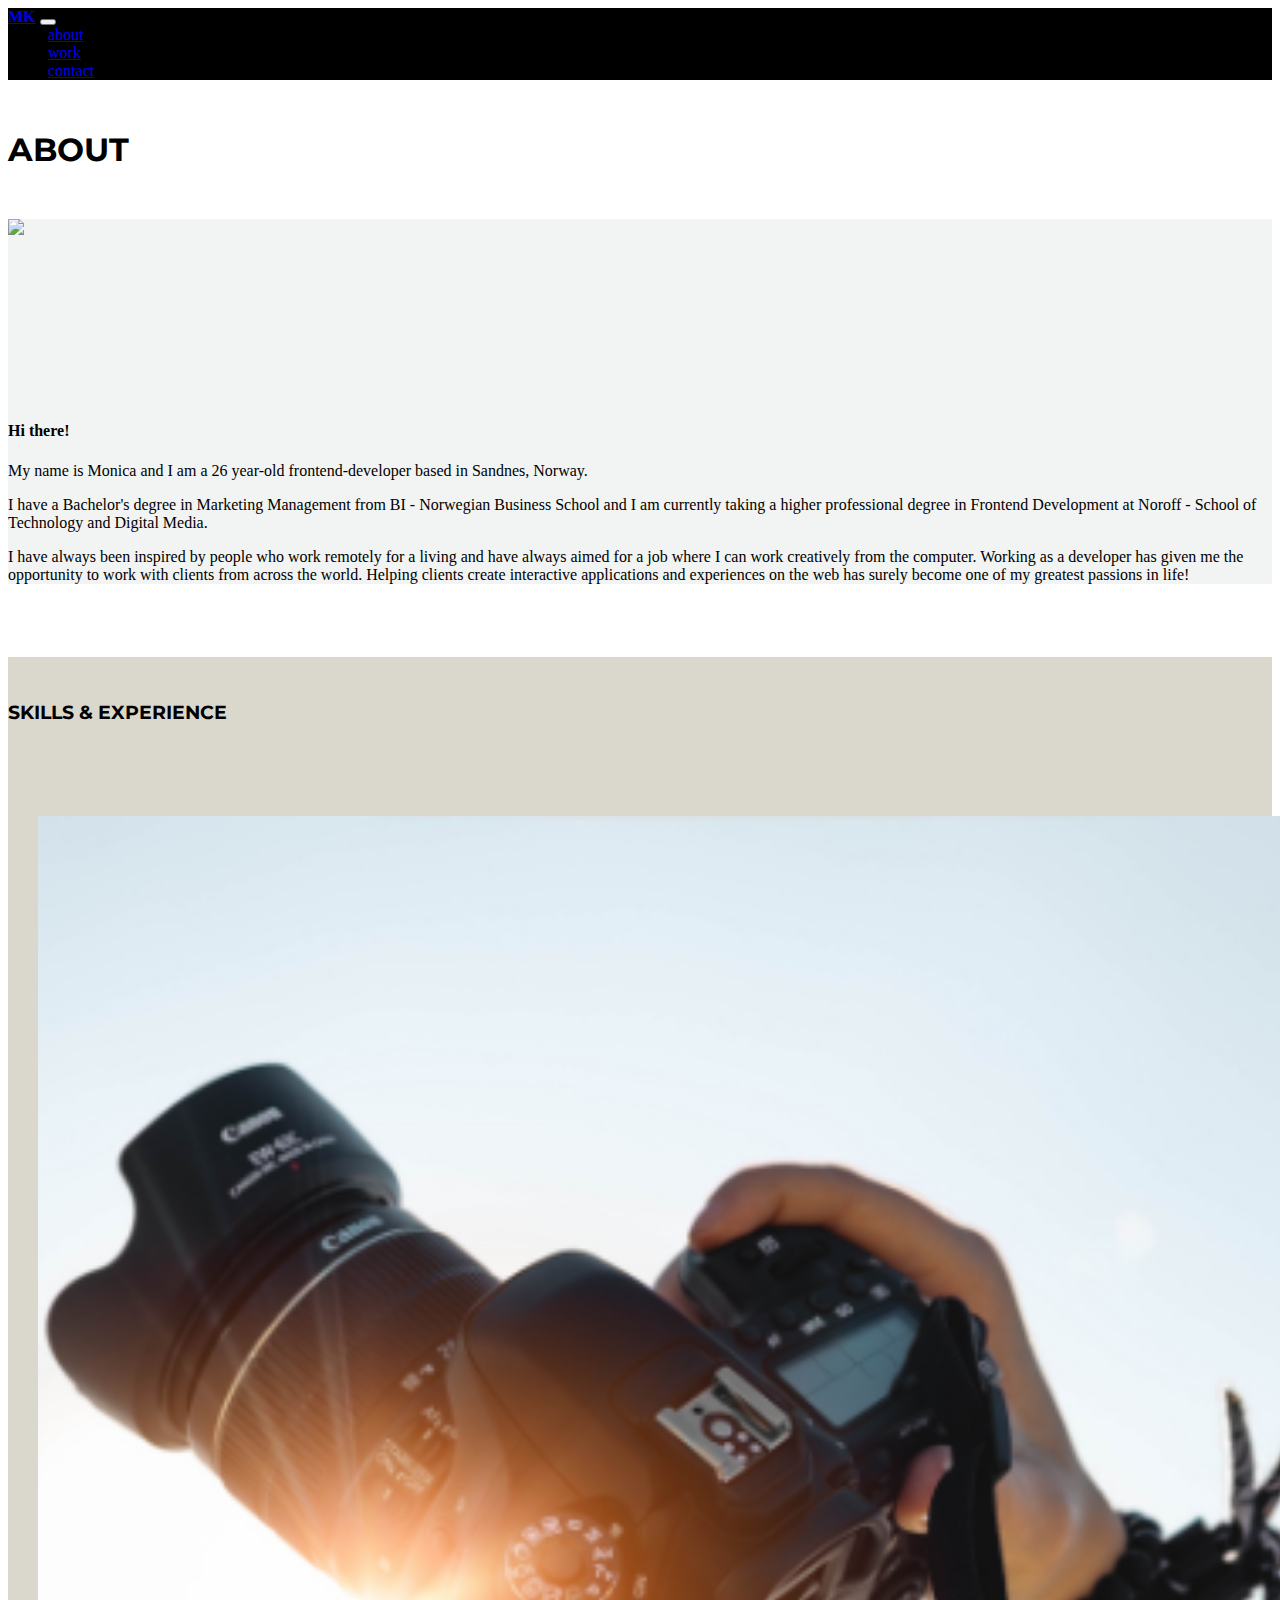
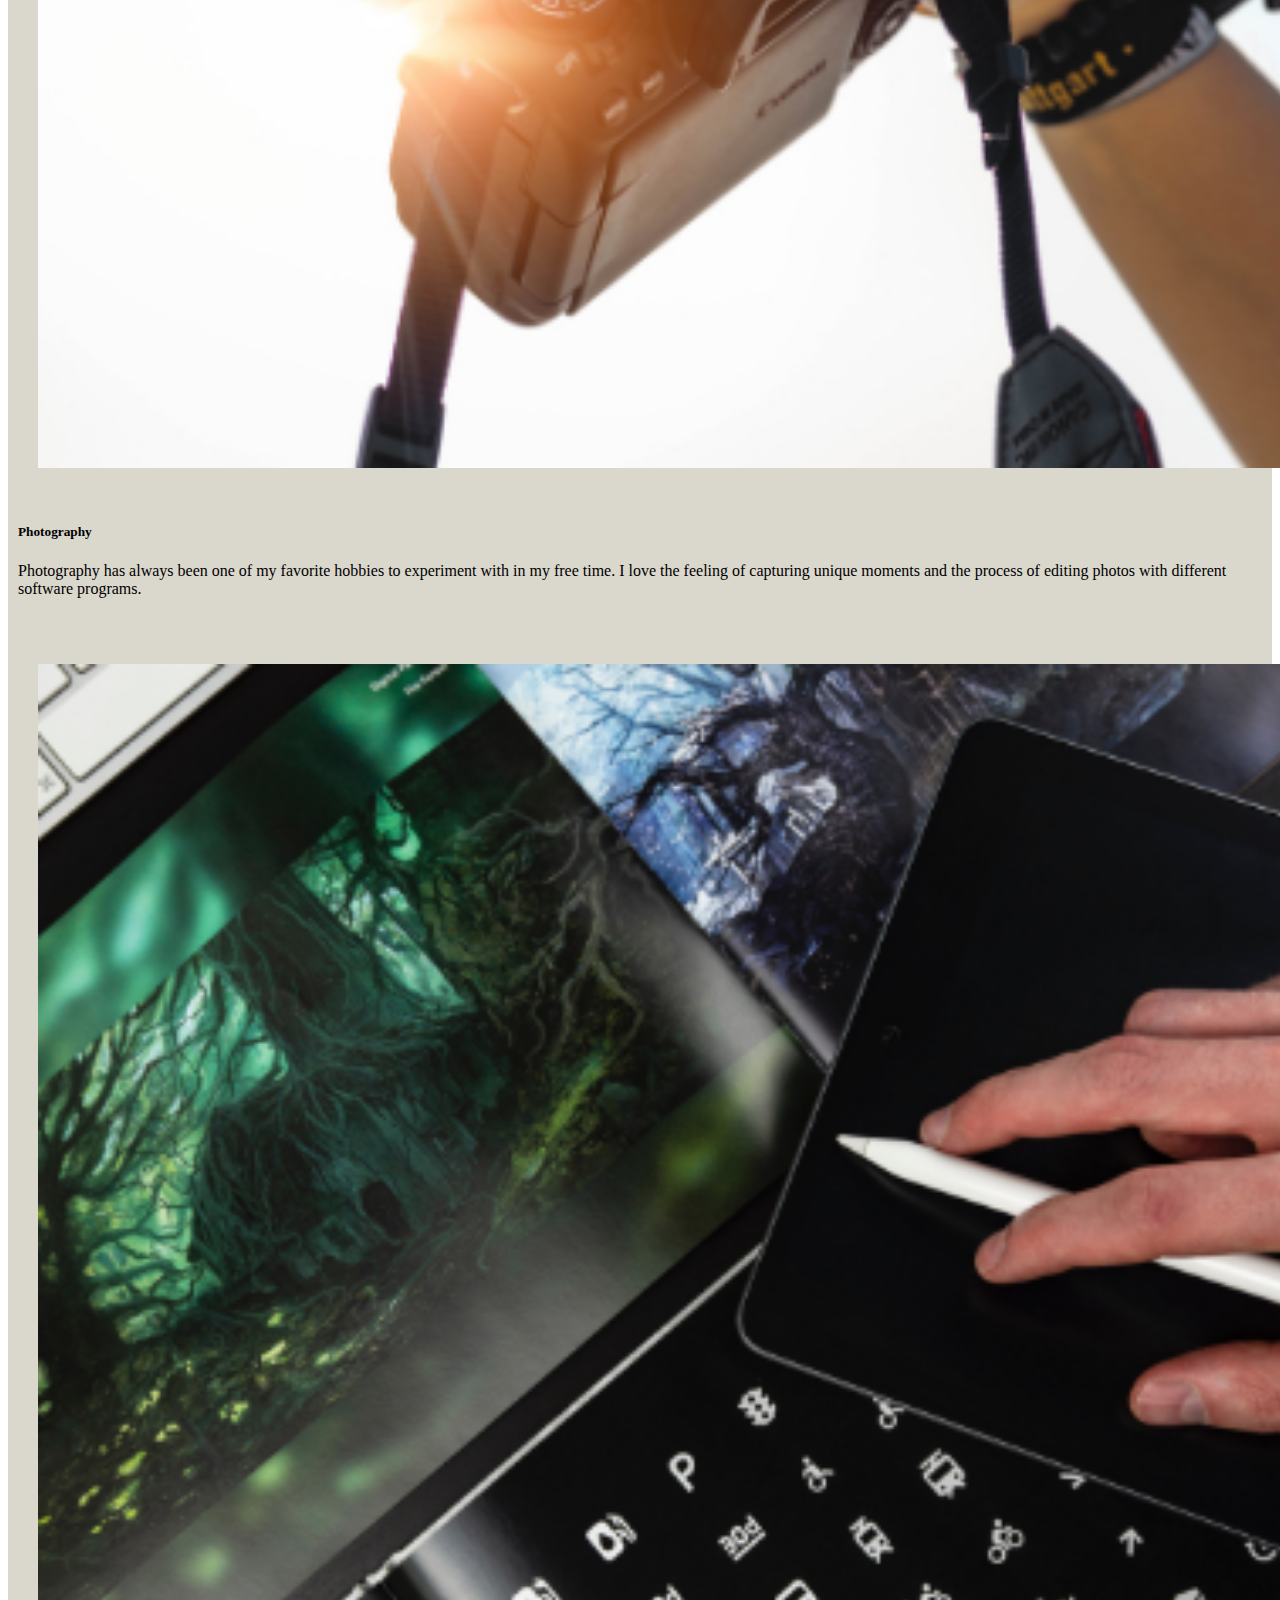
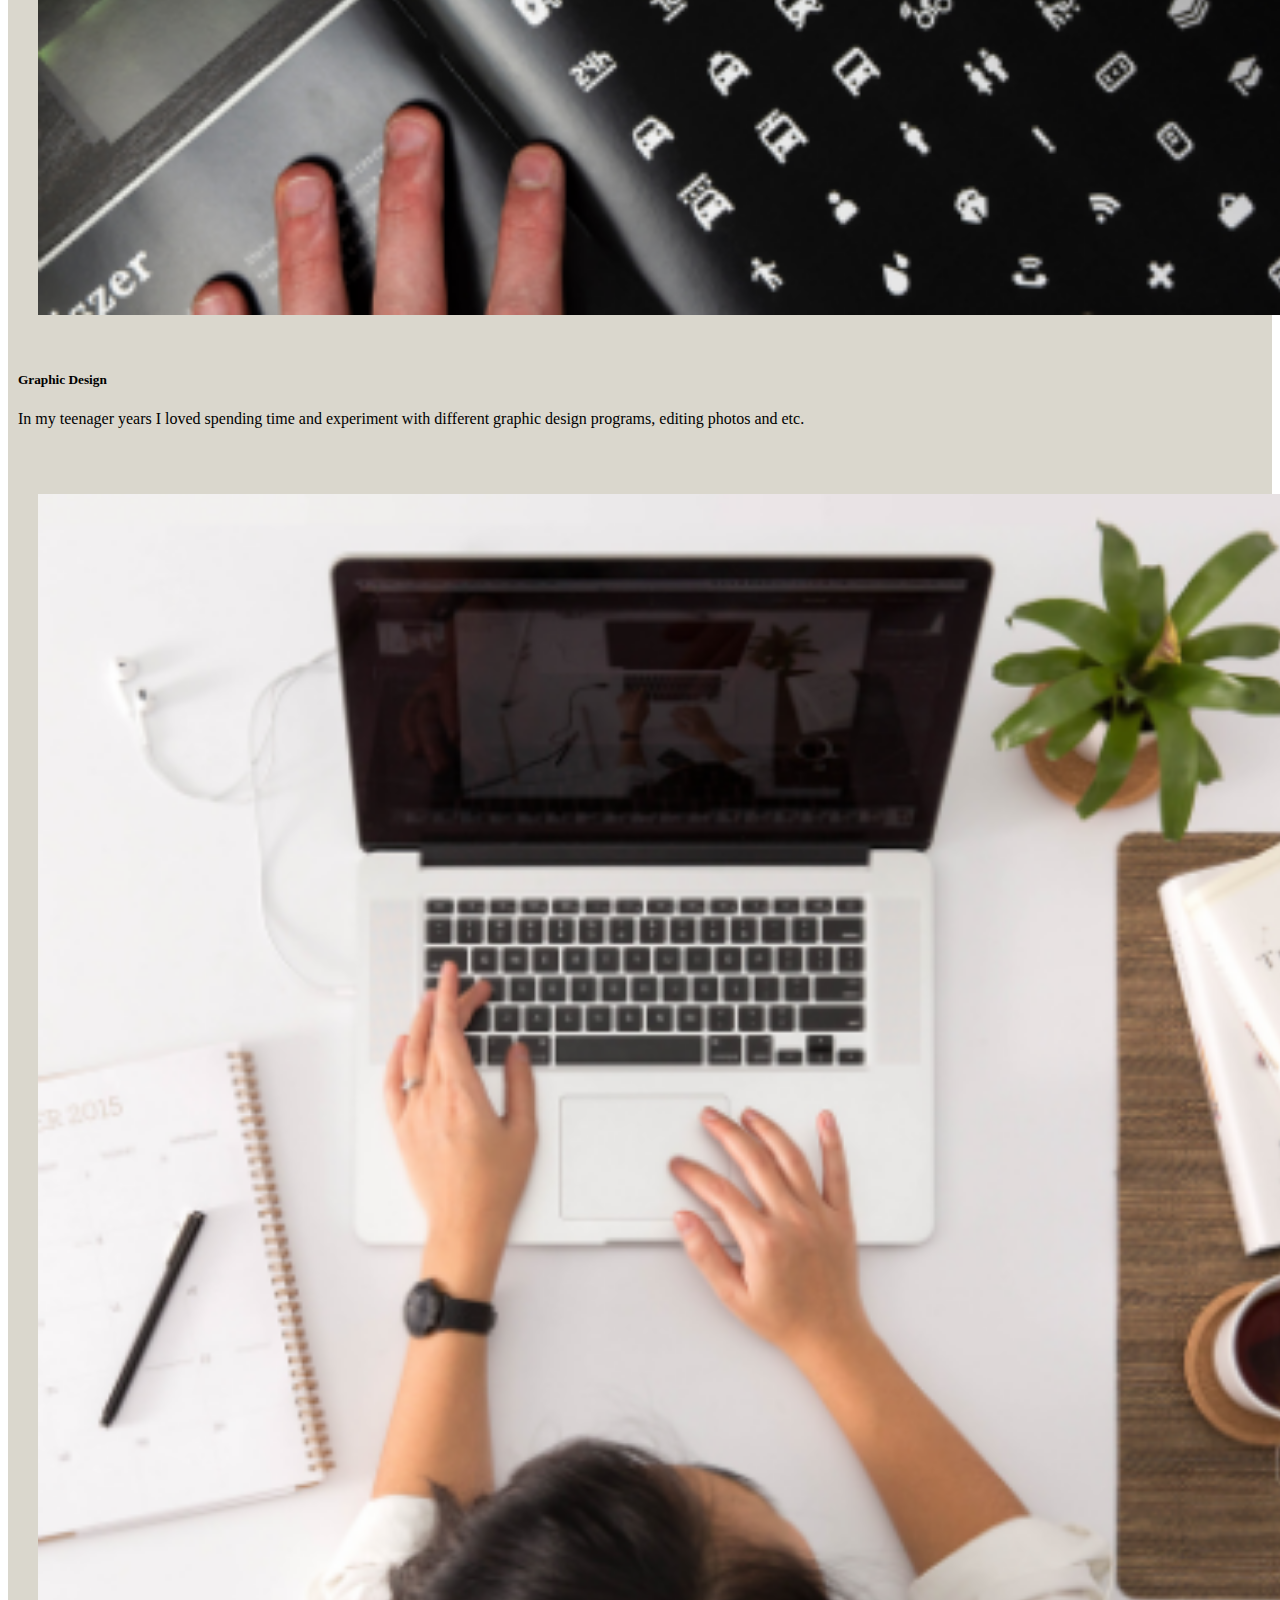
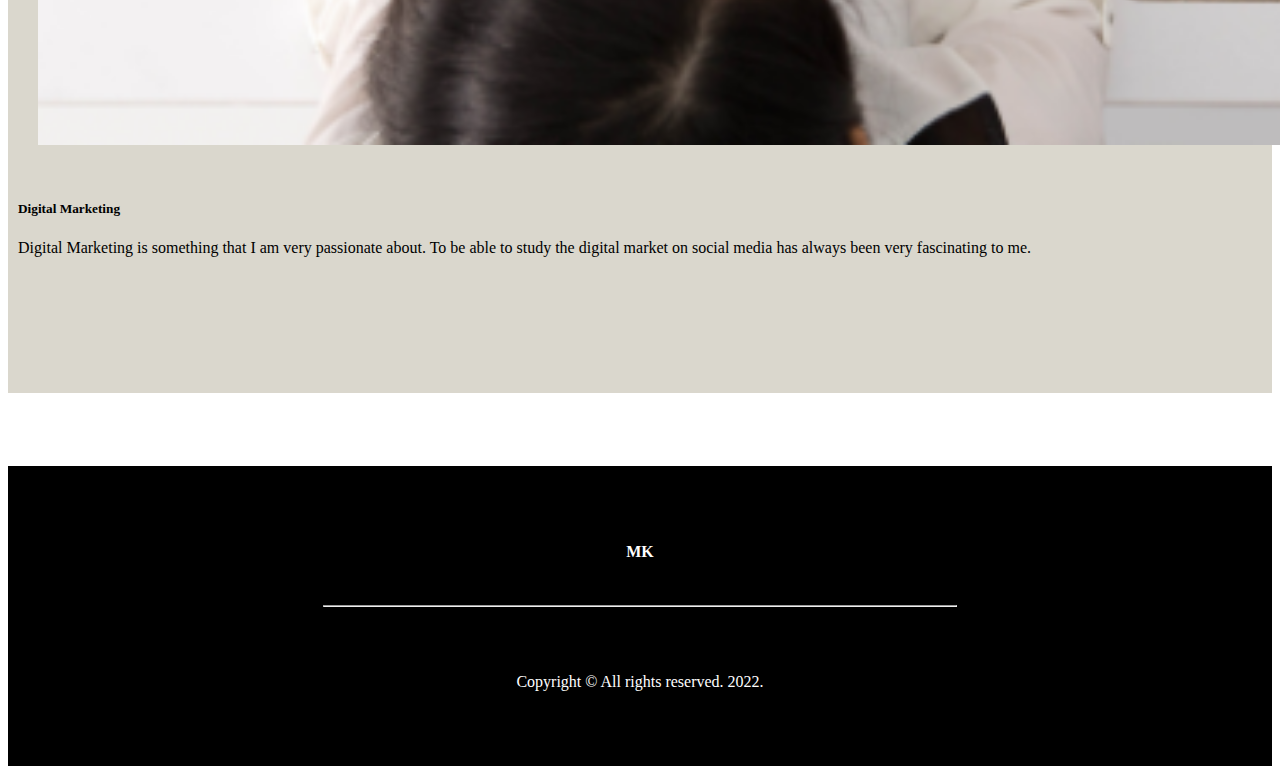
==== about.html @ 60b349e0 "update" ====
<!doctype html>
<html lang="en">

<head>
    <meta charset="utf-8">
    <meta name="viewport" content="width=device-width, initial-scale=1">

    <!-- CSS -->
    <link href="/css/style.css" rel="stylesheet">

    <!-- FONT AWESOME -->
    <link rel="stylesheet" href="https://cdnjs.cloudflare.com/ajax/libs/font-awesome/4.7.0/css/font-awesome.min.css">
    <script src="https://kit.fontawesome.com/8d627b1723.js" crossorigin="anonymous"></script>

    <!-- BOOTSTRAP CSS -->
    <link href="https://cdn.jsdelivr.net/npm/bootstrap@5.1.3/dist/css/bootstrap.min.css" rel="stylesheet"
        integrity="sha384-1BmE4kWBq78iYhFldvKuhfTAU6auU8tT94WrHftjDbrCEXSU1oBoqyl2QvZ6jIW3" crossorigin="anonymous">

    <!-- GOOGLE FONTS -->
    <link rel="preconnect" href="https://fonts.googleapis.com">
    <link rel="preconnect" href="https://fonts.gstatic.com" crossorigin>
    <link href="https://fonts.googleapis.com/css2?family=Montserrat:wght@800&display=swap" rel="stylesheet">

    <title>About</title>

</head>

<body>

    <!-- NAVBAR -->
    <nav class="navbar navbar-expand-lg navbar-dark" style="background-color: #000;">
        <div class="container">
            <a class="navbar-brand" href="index.html" style="font-weight: bold;">MK</a>
            <button class="navbar-toggler" type="button" data-bs-toggle="collapse" data-bs-target="#navbarSupportedContent"
                aria-controls="navbarSupportedContent" aria-expanded="false" aria-label="Toggle navigation">
                <span class="navbar-toggler-icon"></span>
            </button>
    
            <div class="collapse navbar-collapse" id="navbarSupportedContent">
                <ul class="navbar-nav me-auto mb-2 mb-lg-0">

                        <li class="nav-item">
                            <a class="nav-link active" href="about.html">About</a>
                        </li>
                        <li class="nav-item">
                            <a class="nav-link" href="work.html">Work</a>
                        </li>
                        <li class="nav-item">
                            <a class="nav-link" href="contact.html">Contact</a>
                        </li>
    
                </ul>
            </div>
    
        </div>
    </nav>

    <!-- ABOUT -->

    <main class="about-main">
        <div class="container">
        <h1>About</h1>
        </div>

        <div class="about-container">
            <div class="container">
            <div class="row">
                <div class="col about-img">
                    <img src="/img/monica.jpg">
                </div>
            
                <div class="col about-description">
                    <h4>Hi there!</h4>
                    <p>My name is Monica and I am a 26 year-old frontend-developer based in Sandnes, Norway.</p>

                    <p>I have a Bachelor's degree in Marketing Management from BI - Norwegian Business School and I am currently taking a higher
                    professional degree in Frontend Development at Noroff - School of Technology and Digital Media.</p>

                    <p>I have always been inspired by people who work remotely for a living and have always aimed for a job where I can work
                    creatively from the computer. Working as a developer has given me the opportunity to work with clients from across the
                    world. Helping clients create interactive applications and experiences on the web has surely become one of my greatest
                    passions in life!</p>
                </div>
            </div>
        </div>
        </div>

        <!-- SKILLS -->
        <div class="skills-container">

            <div class="container">
                <h3>Skills & Experience</h3>

                <div class="card-group">
                    <div class="card">
                        <img src="/img/about1.png" class="card-img-top" alt="...">
                        <div class="card-body">
                            <h5 class="card-title">Photography</h5>
                            <p class="card-text">Photography has always been one of my favorite hobbies to experiment with in my free time. I love the feeling of capturing unique moments and the process of editing photos with different software programs.</p>
                        </div>
                    </div>
                    <div class="card">
                        <img src="/img/about2.png" class="card-img-top" alt="...">
                        <div class="card-body">
                            <h5 class="card-title">Graphic Design</h5>
                            <p class="card-text">In my teenager years I loved spending time and experiment with different graphic design programs, editing photos and etc.</p>
                        </div>
                    </div>
                    <div class="card">
                        <img src="/img/about3.png" class="card-img-top" alt="...">
                        <div class="card-body">
                            <h5 class="card-title">Digital Marketing</h5>
                            <p class="card-text">Digital Marketing is something that I am very passionate about. To be able to study the digital market on social media has always been very fascinating to me.</p>
                        </div>
                    </div>
                </div>

            </div>
        </div>

    </main>

    <!-- FOOTER -->
    <footer>
        <div class="footer">
            <h4>MK</h4>
            <hr>
            <p>Copyright © All rights reserved. 2022.</p>
        </div>
    </footer>

    <!-- BOOTSTRAP JS -->
    <script src="https://cdn.jsdelivr.net/npm/bootstrap@5.1.3/dist/js/bootstrap.bundle.min.js"
        integrity="sha384-ka7Sk0Gln4gmtz2MlQnikT1wXgYsOg+OMhuP+IlRH9sENBO0LRn5q+8nbTov4+1p"
        crossorigin="anonymous"></script>

</body>

</html>
---- css/style.css ----
.hero img {
  height: auto;
  width: 100%;
}

.recent-work-container {
  padding-bottom: 100px;
  background-color: #22333B;
}

.recent-work-container img {
  padding: 1rem;
}

.recent-work-container img:hover {
  transform: scale(1.05);
  transition: 0.5s ease;
}

.recent-work-container .card {
  background-color: transparent;
  color: white;
  border: none;
}

.recent-work-container .card-body {
  justify-content: center;
  text-align: center;
  margin: 0 auto;
}

.recent-work-description {
  text-align: center;
  color: white;
  padding: 5rem;
}

.cta {
  position: relative;
  background-color: #DAD7CD;
  height: 300px;
}

.cta .cta-content {
  margin: 0;
  position: absolute;
  top: 50%;
  left: 50%;
  transform: translate(-50%, -50%);
  text-align: center;
  width: fit-content;
}

.cta h5 {
  margin-bottom: 30px;
}

.button {
  width: 200px;
  height: 48px;
  border-radius: 5px;
  border: none;
  transition: 0.5s;
}

.button-discover {
  background-color: #22333B;
  margin-right: 20px;
  color: white;
}

.button-discover:hover {
  background-color: white;
  color: #22333B;
  border: 1px solid #22333B;
}

.button-contact {
  background-color: white;
  color: #22333B;
  border: 1px solid #22333b;
}

.button-contact:hover {
  background-color: #22333B;
  color: white;
}

.about-main h1 {
  margin: 50px 0 50px 0;
}

.about-container {
  background-color: #F2F4F3;
  height: fit-content;
  margin-bottom: 73px;
}

.about-container .about-img img {
  width: 75%;
}

.about-container .about-description {
  padding-top: 162px;
}

.about-container .about-description p {
  width: fit-content;
}

.skills-container {
  background-color: #DAD7CD;
  height: fit-content;
  margin-bottom: 73px;
  padding-bottom: 100px;
}

.skills-container .skills-col {
  justify-content: center;
  margin: 0 auto;
  text-align: center;
}

.skills-container h3 {
  padding: 44px 0 44px 0;
}

.skills-container .card {
  margin-right: 1%;
}

.skills-container .card img {
  width: 100%;
  padding: 30px;
}

.skills-container .card-text, .skills-container .card-title {
  padding-left: 10px;
}

.skills-container .card-text {
  padding-bottom: 20px;
}

.work-main {
  background-color: #22333B;
}

.work-main .container {
  padding-top: 50px;
  padding-bottom: 100px;
}

.work-main h1 {
  color: white;
}

.work-main .card {
  margin-bottom: 100px;
  border: none;
  margin-top: 50px;
}

.work-main .card-body {
  background-color: #f2f4f3;
}

.work-main .work-btn {
  width: 200px;
  height: 48px;
  border-radius: 5px;
  border: 1px solid #22333B;
  background-color: #22333B;
  color: white;
}

.work-main .work-btn:hover {
  background-color: white;
  border: 1px solid black;
  color: #22333B;
  transition: 0.5s;
}

.work-main .cta {
  position: relative;
  height: 200px;
}

.work-main .col {
  margin: 0;
  position: absolute;
  top: 50%;
  left: 50%;
  transform: translate(-50%, -50%);
  text-align: center;
  width: fit-content;
}

.contact-main {
  background-color: #DAD7CD;
  height: fit-content;
  padding-bottom: 100px;
}

.contact-main h1 {
  padding-top: 50px;
}

.contact-main img {
  padding-top: 50px;
}

.contact-container {
  margin-top: 25%;
  margin-left: 20%;
}

.contact-container label {
  font-weight: bold;
}

.contact-container input[type="text"],
.contact-container select,
.contact-container textarea {
  width: 100%;
  padding: 12px;
  border: 1px solid #000;
  margin: 6px 0 15px 0;
  resize: vertical;
}

.contact-container input[type="submit"] {
  background-color: black;
  color: white;
  height: 48px;
  width: 100%;
  cursor: pointer;
  border: 1px solid black;
  transition: 0.5s;
}

.contact-container input[type="submit"]:hover {
  background-color: white;
  color: black;
}

.contact-details {
  margin-top: 20%;
}

h1, h2, h3 {
  font-family: 'Montserrat', sans-serif;
  text-transform: uppercase;
}

h5 {
  font-weight: bold;
}

.nav-link {
  text-transform: lowercase;
}

.navbar-nav {
  margin: 0 auto;
}

.footer {
  background-color: black;
  color: white;
  height: 300px;
  text-align: center;
  justify-content: center;
}

.footer h4 {
  padding-top: 77px;
}

.footer hr {
  color: white;
  width: 50%;
  margin: 0 auto;
  margin-top: 44px;
}

.footer p {
  padding-top: 50px;
}
/*# sourceMappingURL=style.css.map */
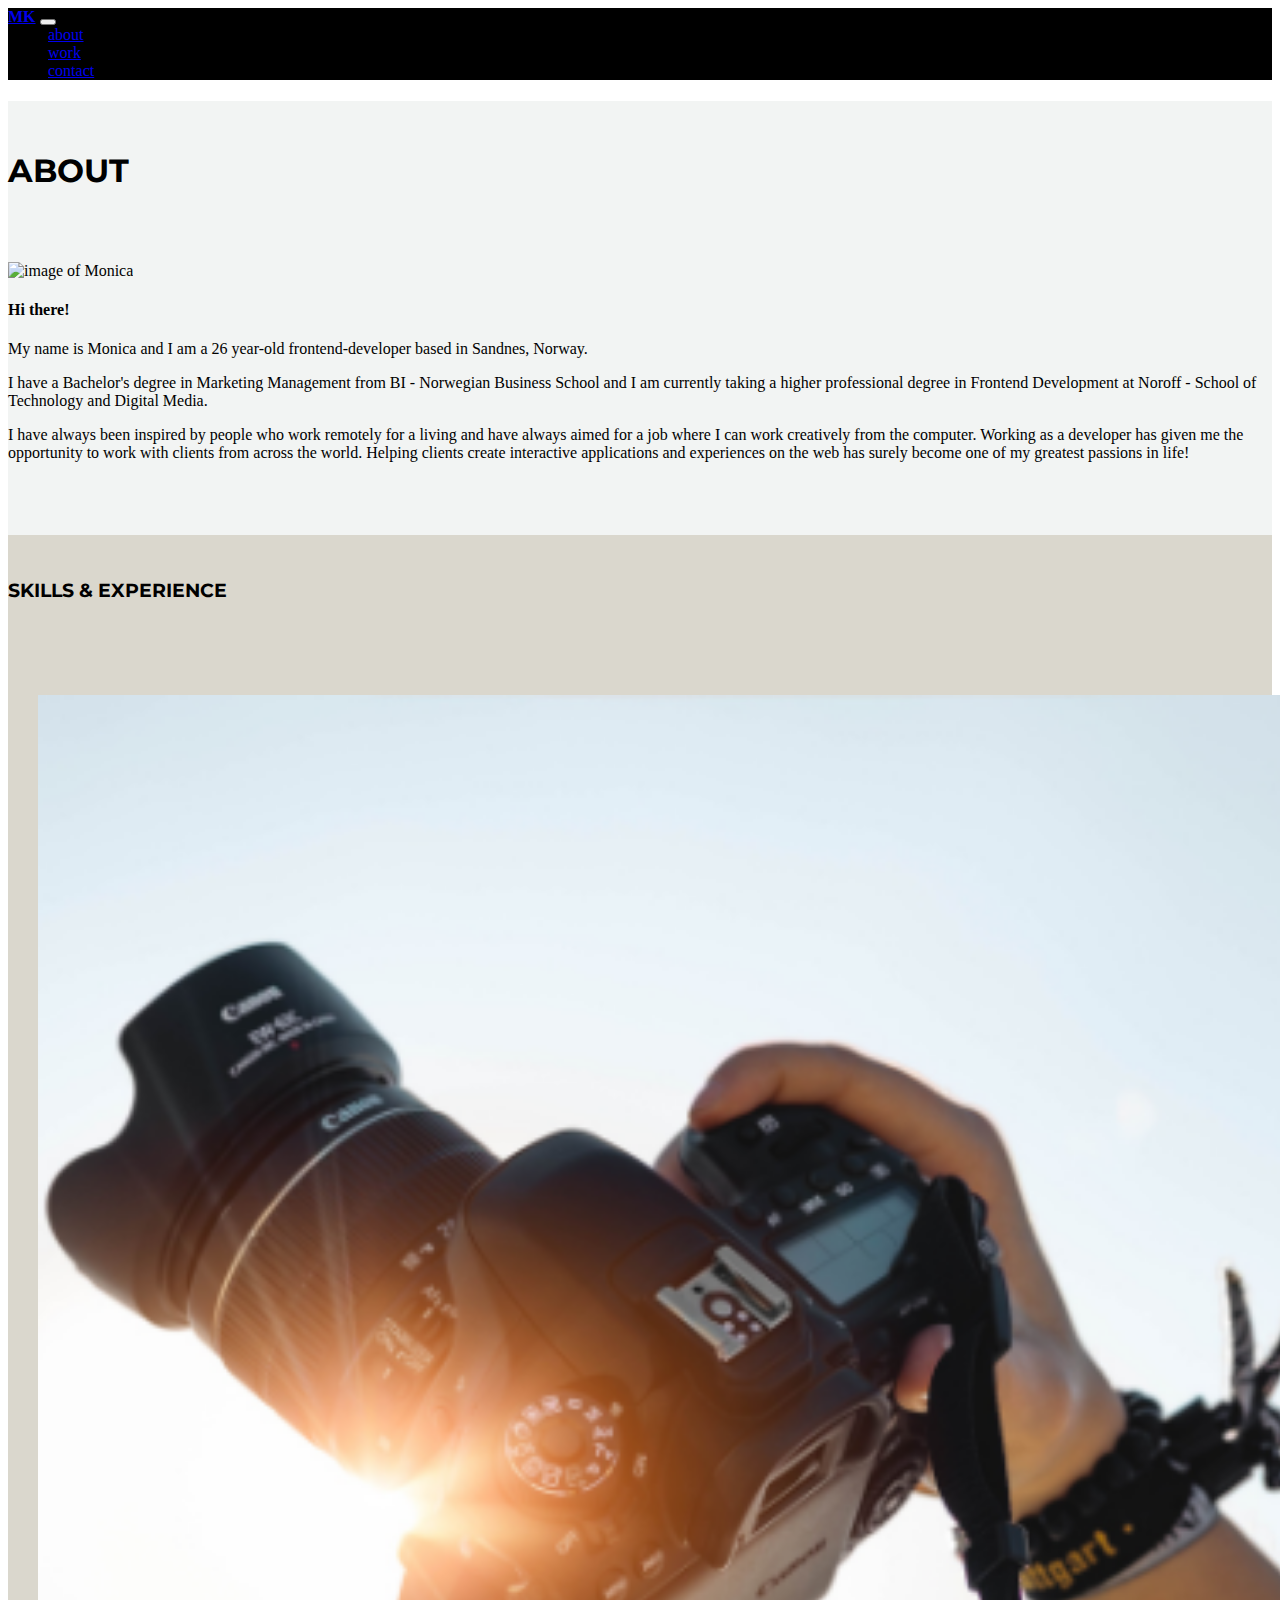
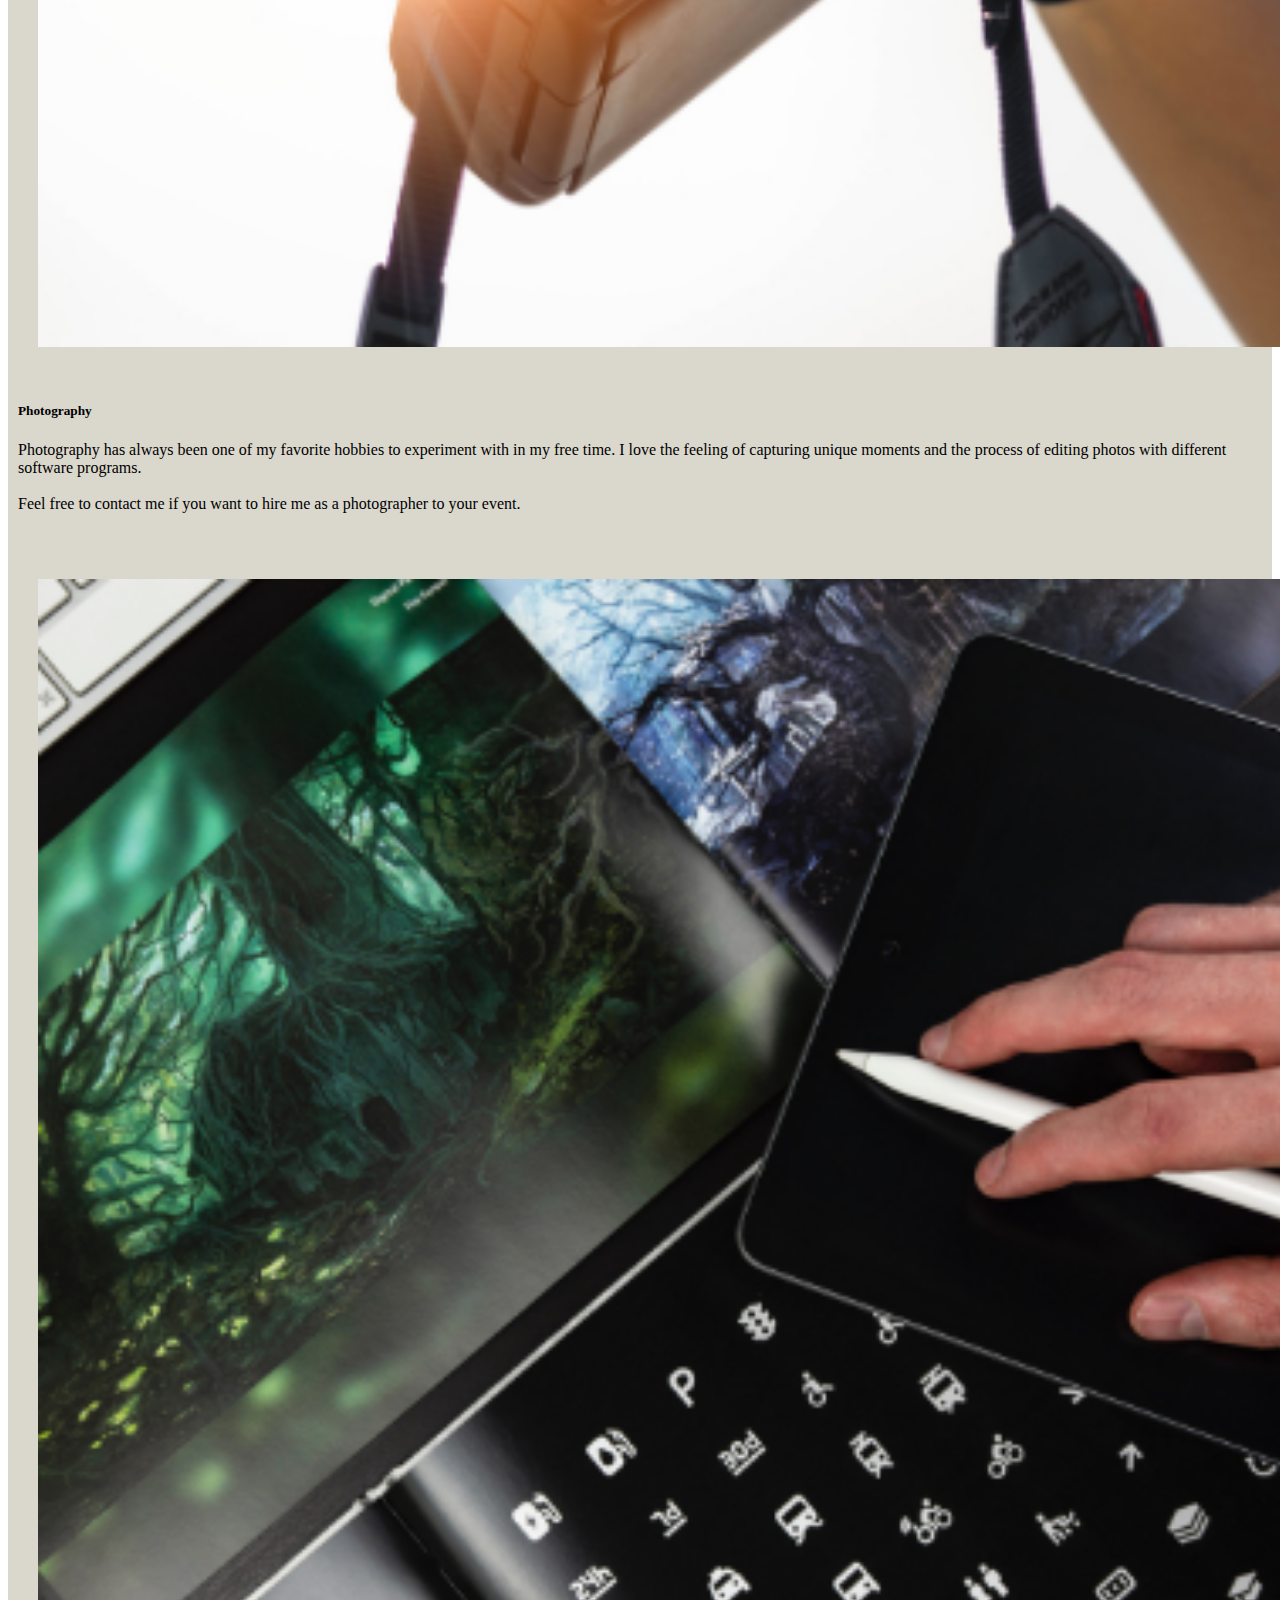
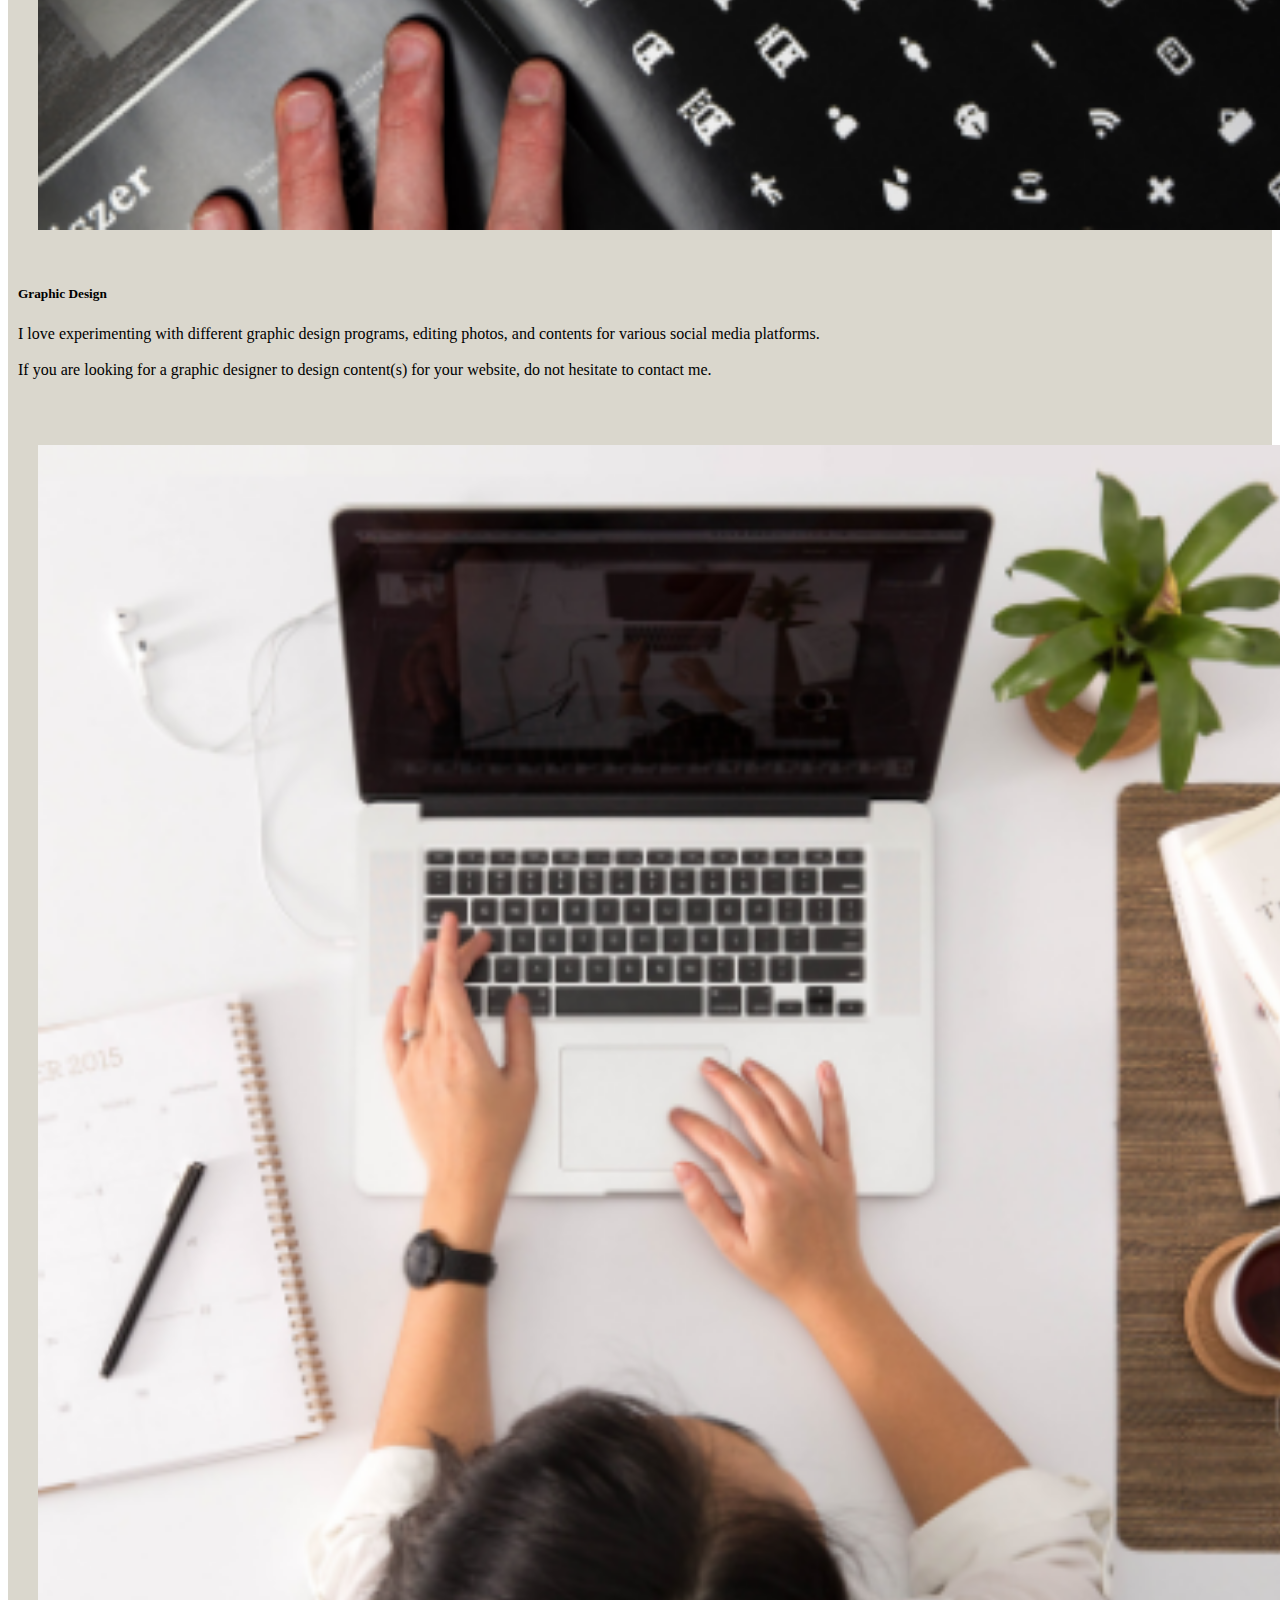
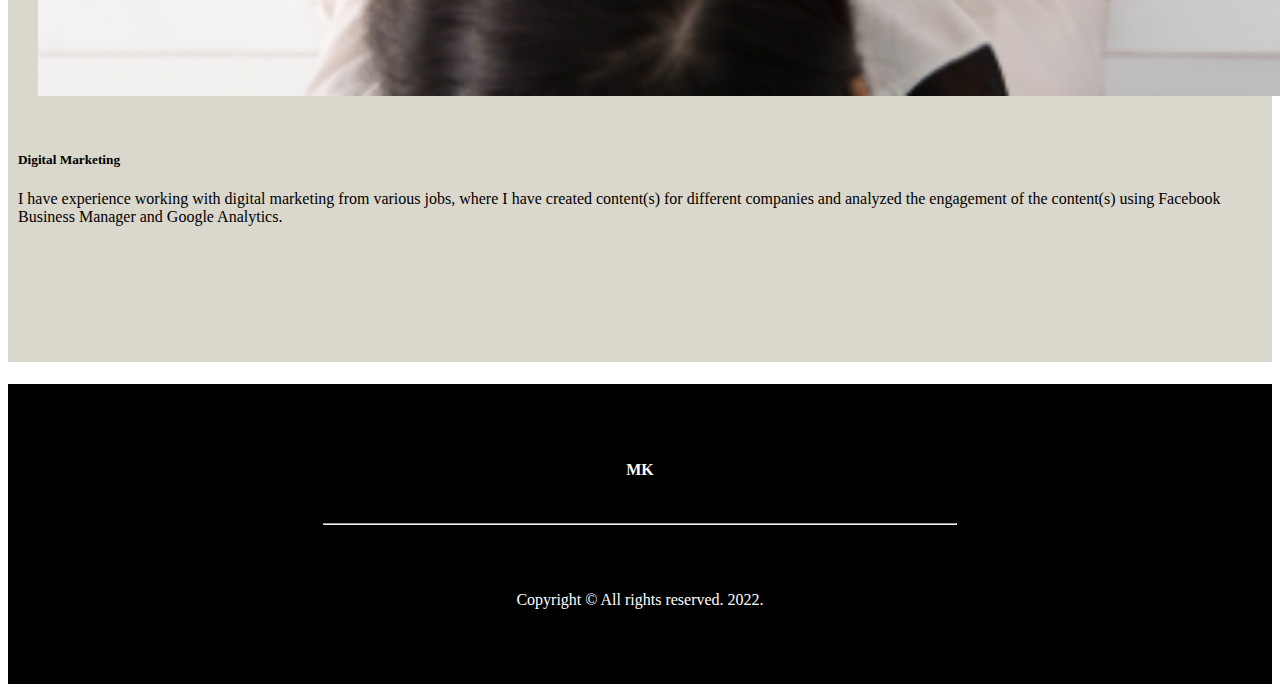
==== commit 1253bf4a: "update" ====
--- a/about.html
+++ b/about.html
@@ -4,6 +4,8 @@
 <head>
     <meta charset="utf-8">
     <meta name="viewport" content="width=device-width, initial-scale=1">
+    <meta name="description" content="MK - About Page">
+
 
     <!-- CSS -->
     <link href="/css/style.css" rel="stylesheet">
@@ -66,7 +68,7 @@
             <div class="container">
             <div class="row">
                 <div class="col about-img">
-                    <img src="/img/monica.jpg">
+                    <img src="/img/monica.jpg" alt="image of Monica">
                 </div>
             
                 <div class="col about-description">
@@ -93,24 +95,31 @@
 
                 <div class="card-group">
                     <div class="card">
-                        <img src="/img/about1.png" class="card-img-top" alt="...">
+                        <img src="/img/about1.png" class="card-img-top" alt="photography example image">
                         <div class="card-body">
                             <h5 class="card-title">Photography</h5>
-                            <p class="card-text">Photography has always been one of my favorite hobbies to experiment with in my free time. I love the feeling of capturing unique moments and the process of editing photos with different software programs.</p>
+                            <p class="card-text">Photography has always been one of my favorite hobbies to experiment with in my free time. I love the feeling of capturing unique moments and the process of editing photos with different software programs.
+                            <br><br>
+                            Feel free to contact me if you want to hire me as a photographer to your event.
+                            </p>
                         </div>
                     </div>
                     <div class="card">
-                        <img src="/img/about2.png" class="card-img-top" alt="...">
+                        <img src="/img/about2.png" class="card-img-top" alt="graphic design example image">
                         <div class="card-body">
                             <h5 class="card-title">Graphic Design</h5>
-                            <p class="card-text">In my teenager years I loved spending time and experiment with different graphic design programs, editing photos and etc.</p>
+                            <p class="card-text">I love experimenting with different graphic design programs, editing photos, and contents for various social media platforms.
+                            <br><br>
+                            If you are looking for a graphic designer to design content(s) for your website, do not hesitate to contact me.
+                            </p>
                         </div>
                     </div>
                     <div class="card">
-                        <img src="/img/about3.png" class="card-img-top" alt="...">
+                        <img src="/img/about3.png" class="card-img-top" alt="digital marketing example image">
                         <div class="card-body">
                             <h5 class="card-title">Digital Marketing</h5>
-                            <p class="card-text">Digital Marketing is something that I am very passionate about. To be able to study the digital market on social media has always been very fascinating to me.</p>
+                            <p class="card-text">I have experience working with digital marketing from various jobs, where I have created content(s) for different
+                            companies and analyzed the engagement of the content(s) using Facebook Business Manager and Google Analytics.</p>
                         </div>
                     </div>
                 </div>
--- a/css/style.css
+++ b/css/style.css
@@ -18,8 +18,8 @@
 }
 
 .recent-work-container .card {
-  background-color: transparent;
-  color: white;
+  background-color: #fff;
+  color: black;
   border: none;
 }
 
@@ -55,6 +55,10 @@
   margin-bottom: 30px;
 }
 
+.cta a {
+  text-decoration: none;
+}
+
 .button {
   width: 200px;
   height: 48px;
@@ -86,8 +90,26 @@
   color: white;
 }
 
+.about-main {
+  background-color: #F2F4F3;
+}
+
 .about-main h1 {
-  margin: 50px 0 50px 0;
+  padding: 50px 0 50px 0;
+}
+
+@media only screen and (max-width: 425px) {
+  .about-main .row {
+    display: inline-flex;
+    flex-direction: column;
+  }
+  .about-main .about-img {
+    width: 100%;
+  }
+  .about-main .about-description {
+    width: 100%;
+    margin-top: 60px;
+  }
 }
 
 .about-container {
@@ -97,11 +119,11 @@
 }
 
 .about-container .about-img img {
-  width: 75%;
+  width: 100%;
 }
 
 .about-container .about-description {
-  padding-top: 162px;
+  padding-top: 0px;
 }
 
 .about-container .about-description p {
@@ -111,7 +133,6 @@
 .skills-container {
   background-color: #DAD7CD;
   height: fit-content;
-  margin-bottom: 73px;
   padding-bottom: 100px;
 }
 
@@ -163,6 +184,7 @@
 
 .work-main .card-body {
   background-color: #f2f4f3;
+  padding-bottom: 30px;
 }
 
 .work-main .work-btn {
@@ -181,19 +203,10 @@
   transition: 0.5s;
 }
 
-.work-main .cta {
-  position: relative;
-  height: 200px;
-}
-
-.work-main .col {
-  margin: 0;
-  position: absolute;
-  top: 50%;
-  left: 50%;
-  transform: translate(-50%, -50%);
-  text-align: center;
-  width: fit-content;
+.work-main .card-img {
+  padding: 1rem;
+  margin-top: 30px;
+  background-color: white;
 }
 
 .contact-main {
@@ -210,8 +223,26 @@
   padding-top: 50px;
 }
 
+@media only screen and (max-width: 768px) {
+  .contact-main .row {
+    display: inline-flex;
+    flex-direction: column;
+  }
+  .contact-main .contact-container {
+    margin-left: 0;
+  }
+  .contact-main img {
+    width: 100%;
+  }
+  .contact-main .col-5 {
+    width: 100%;
+  }
+  .contact-main .col-6 {
+    width: 100%;
+  }
+}
+
 .contact-container {
-  margin-top: 25%;
   margin-left: 20%;
 }
 
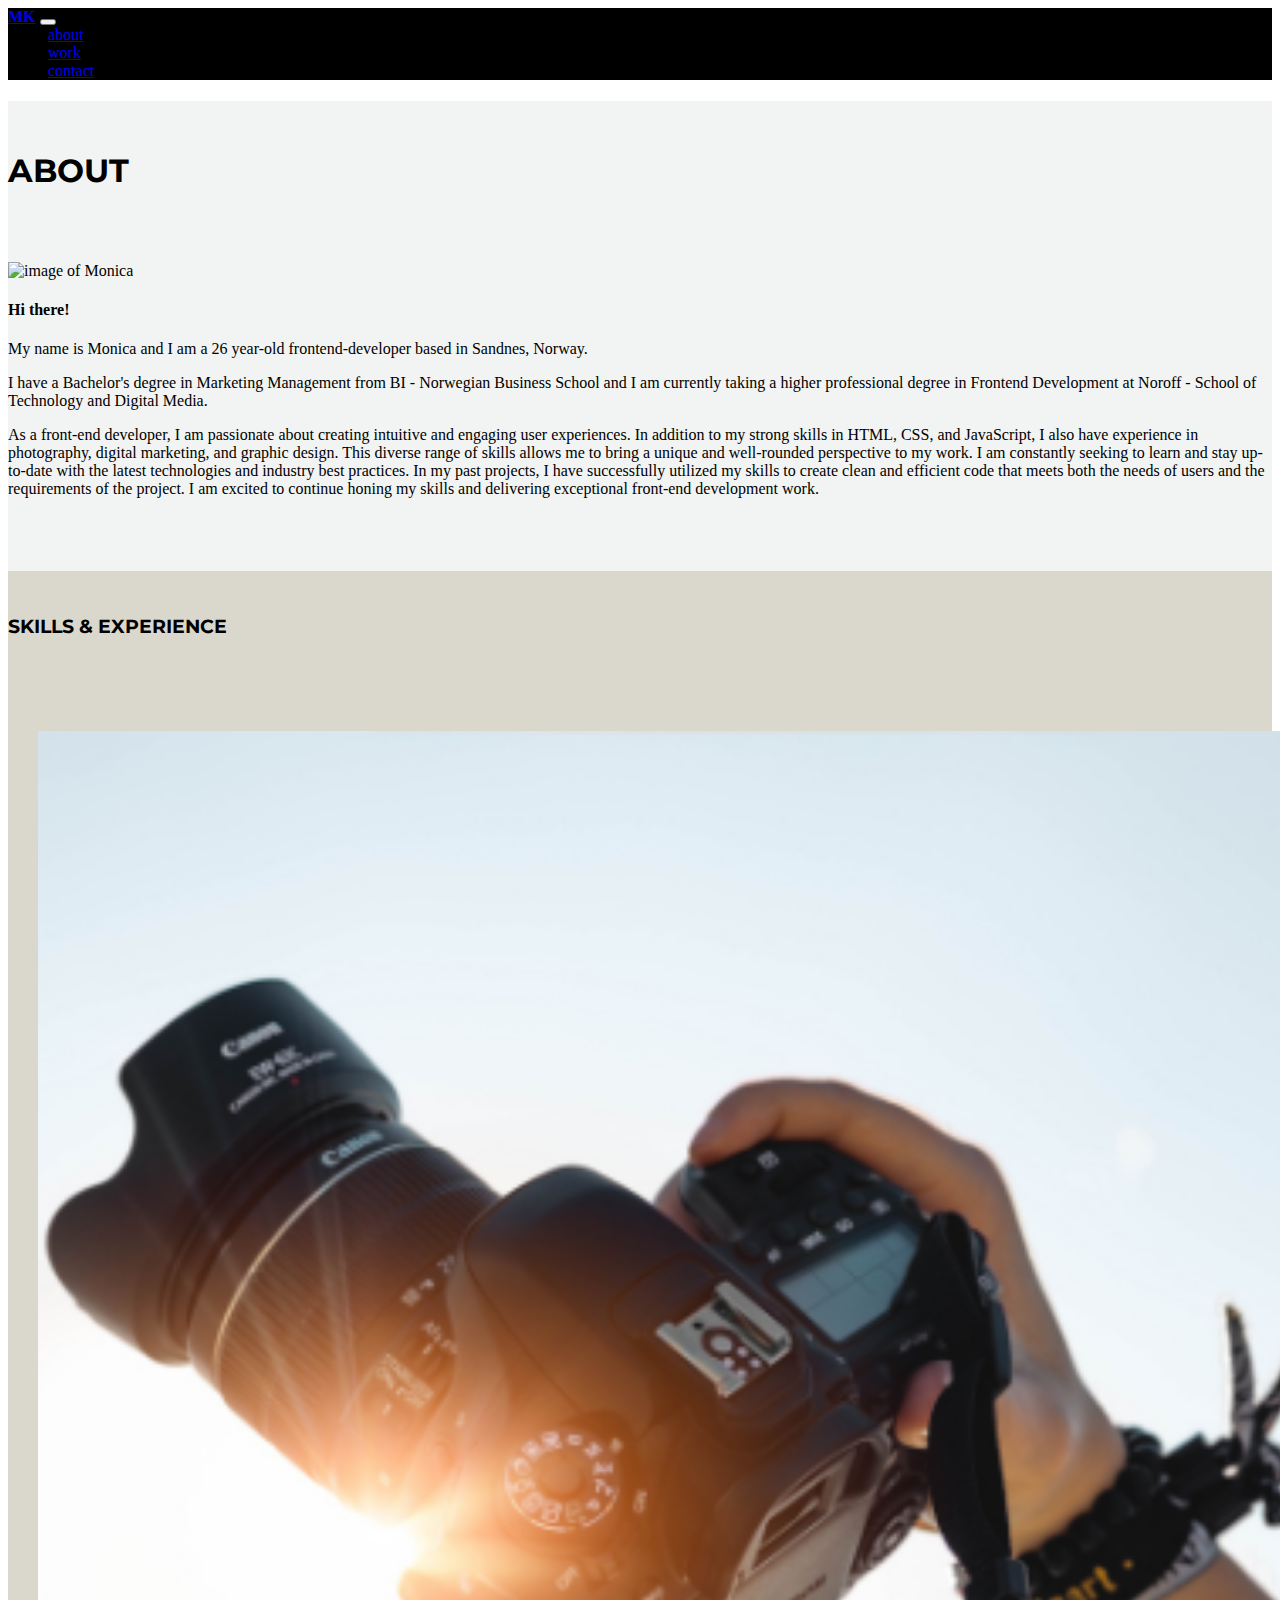
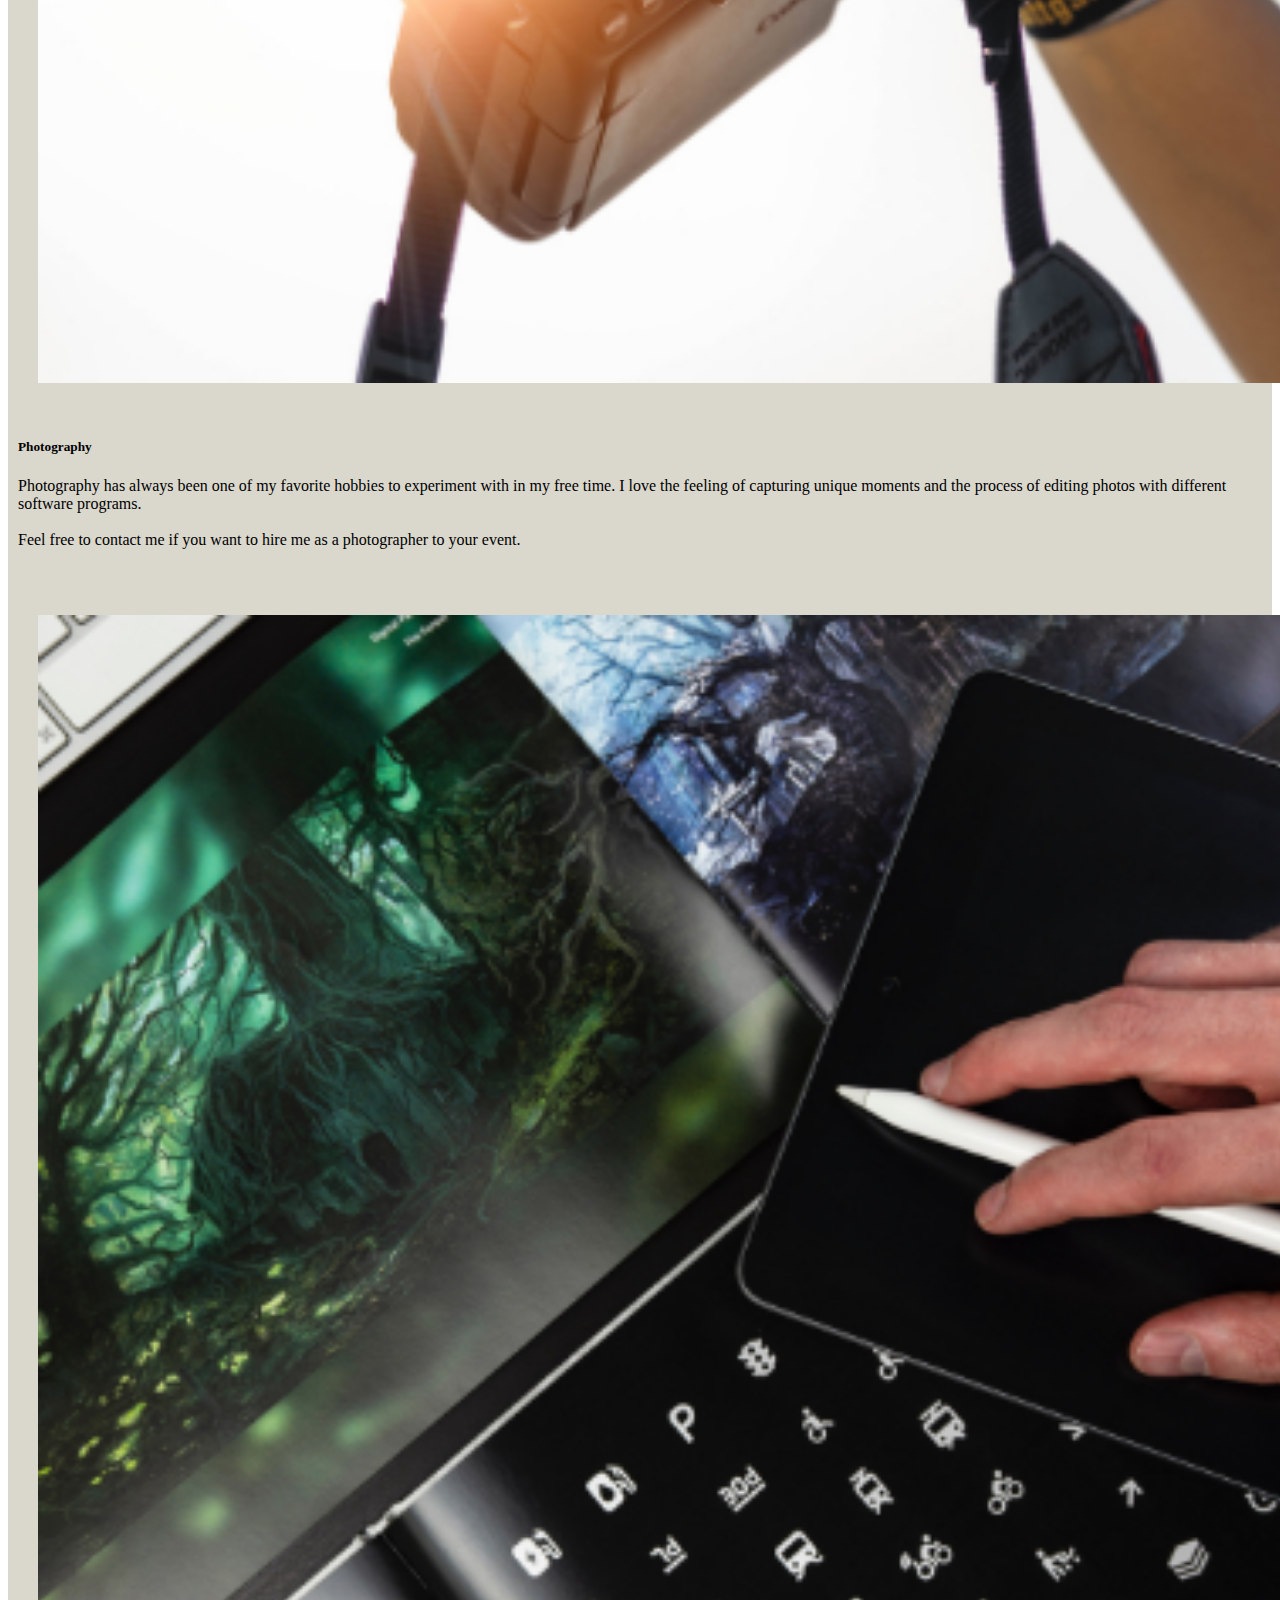
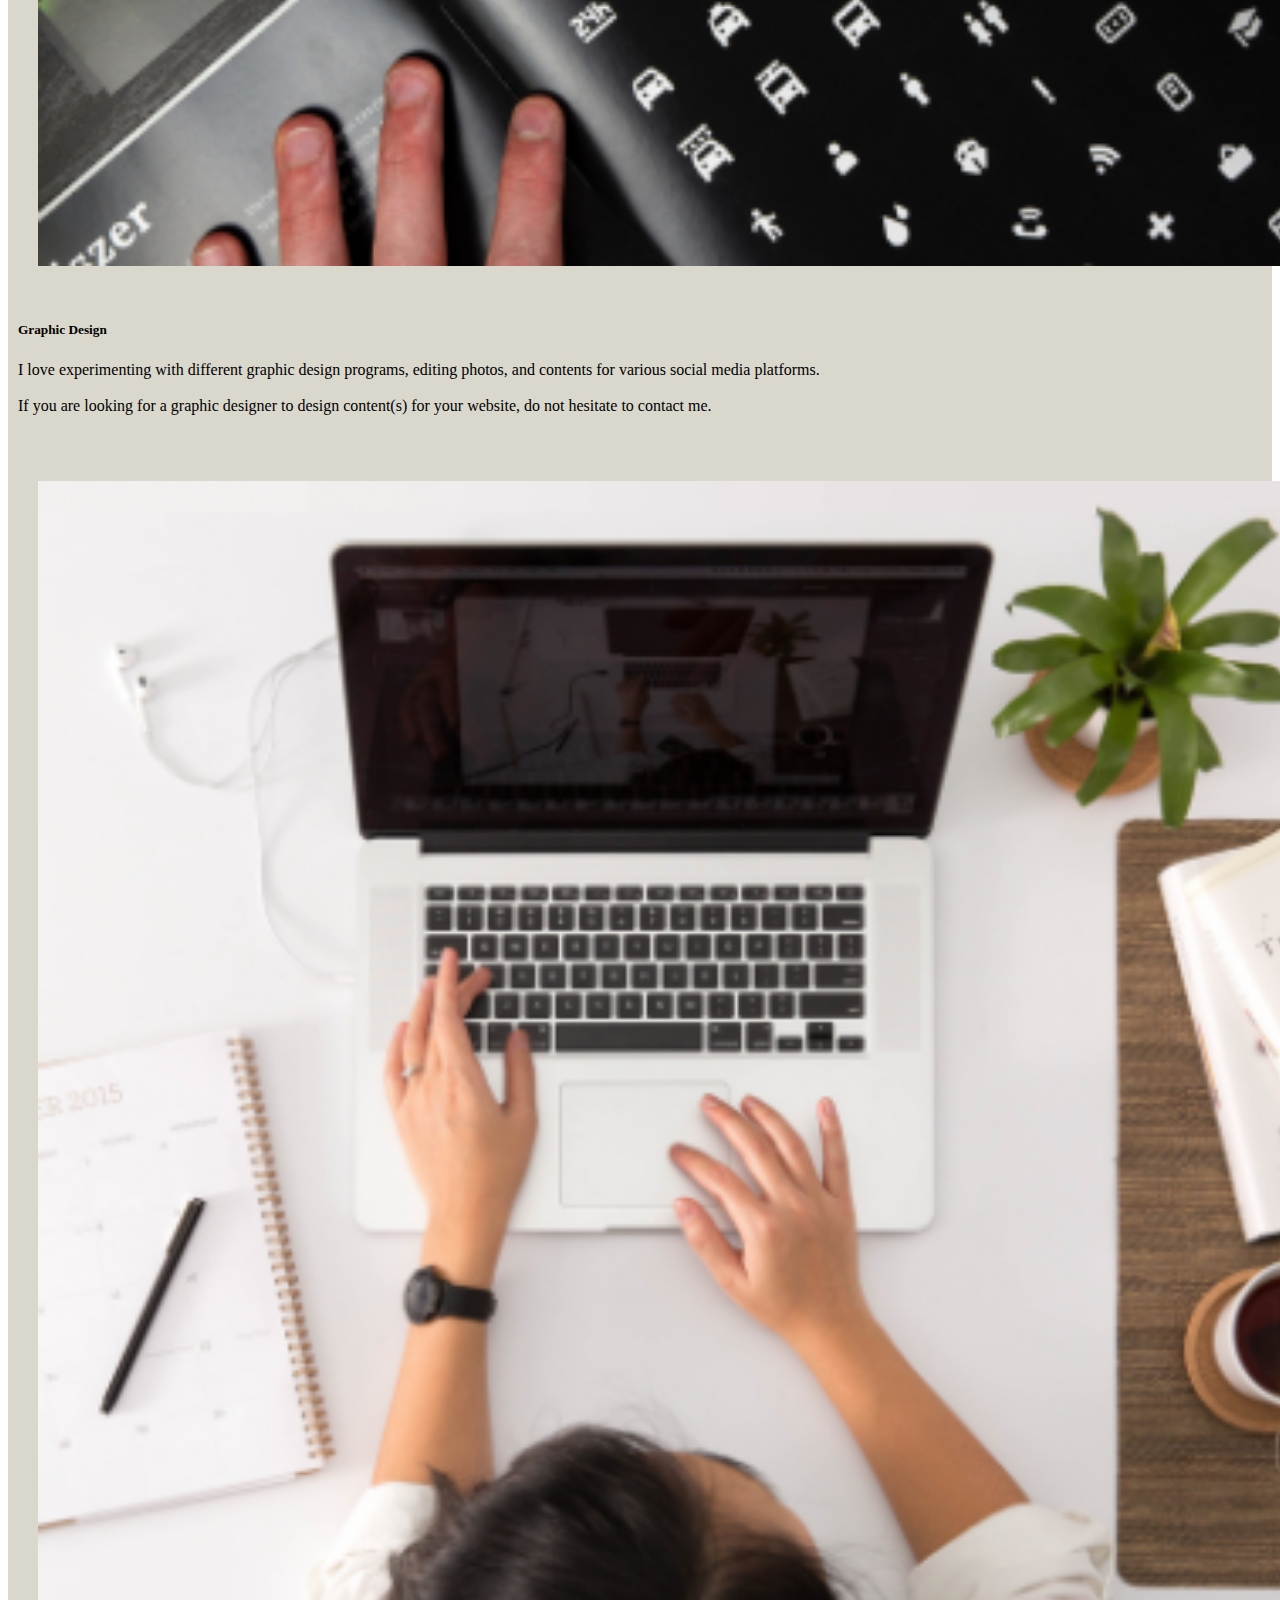
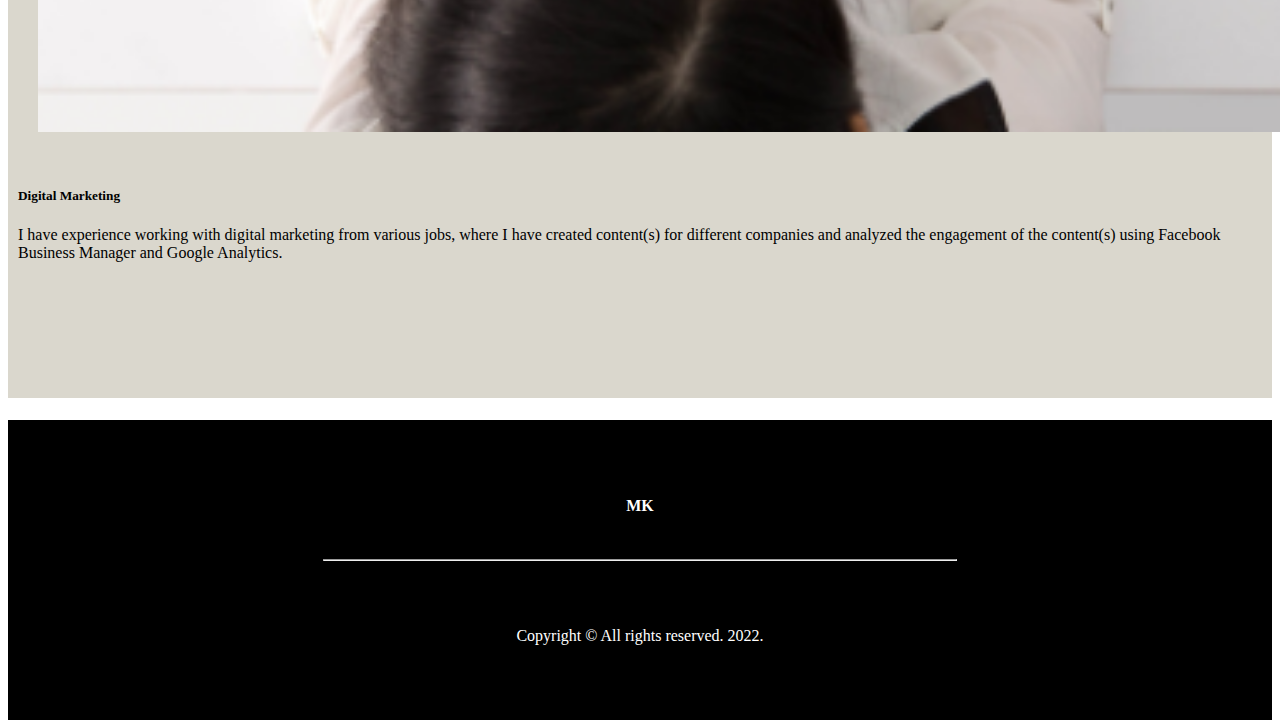
==== commit 71bea246: "update" ====
--- a/about.html
+++ b/about.html
@@ -78,10 +78,13 @@
                     <p>I have a Bachelor's degree in Marketing Management from BI - Norwegian Business School and I am currently taking a higher
                     professional degree in Frontend Development at Noroff - School of Technology and Digital Media.</p>
 
-                    <p>I have always been inspired by people who work remotely for a living and have always aimed for a job where I can work
-                    creatively from the computer. Working as a developer has given me the opportunity to work with clients from across the
-                    world. Helping clients create interactive applications and experiences on the web has surely become one of my greatest
-                    passions in life!</p>
+                    <p>As a front-end developer, I am passionate about creating intuitive and engaging user experiences. In addition to my
+                    strong skills in HTML, CSS, and JavaScript, I also have experience in photography, digital marketing, and graphic
+                    design. This diverse range of skills allows me to bring a unique and well-rounded perspective to my work. I am
+                    constantly seeking to learn and stay up-to-date with the latest technologies and industry best practices. In my past
+                    projects, I have successfully utilized my skills to create clean and efficient code that meets both the needs of users
+                    and the requirements of the project. I am excited to continue honing my skills and delivering exceptional front-end
+                    development work.</p>
                 </div>
             </div>
         </div>
--- a/css/style.css
+++ b/css/style.css
@@ -98,18 +98,12 @@
   padding: 50px 0 50px 0;
 }
 
-@media only screen and (max-width: 425px) {
-  .about-main .row {
-    display: inline-flex;
-    flex-direction: column;
-  }
-  .about-main .about-img {
-    width: 100%;
-  }
-  .about-main .about-description {
-    width: 100%;
-    margin-top: 60px;
-  }
+.about-main .about-img {
+  width: 100%;
+}
+
+.about-main .about-description {
+  width: 100%;
 }
 
 .about-container {
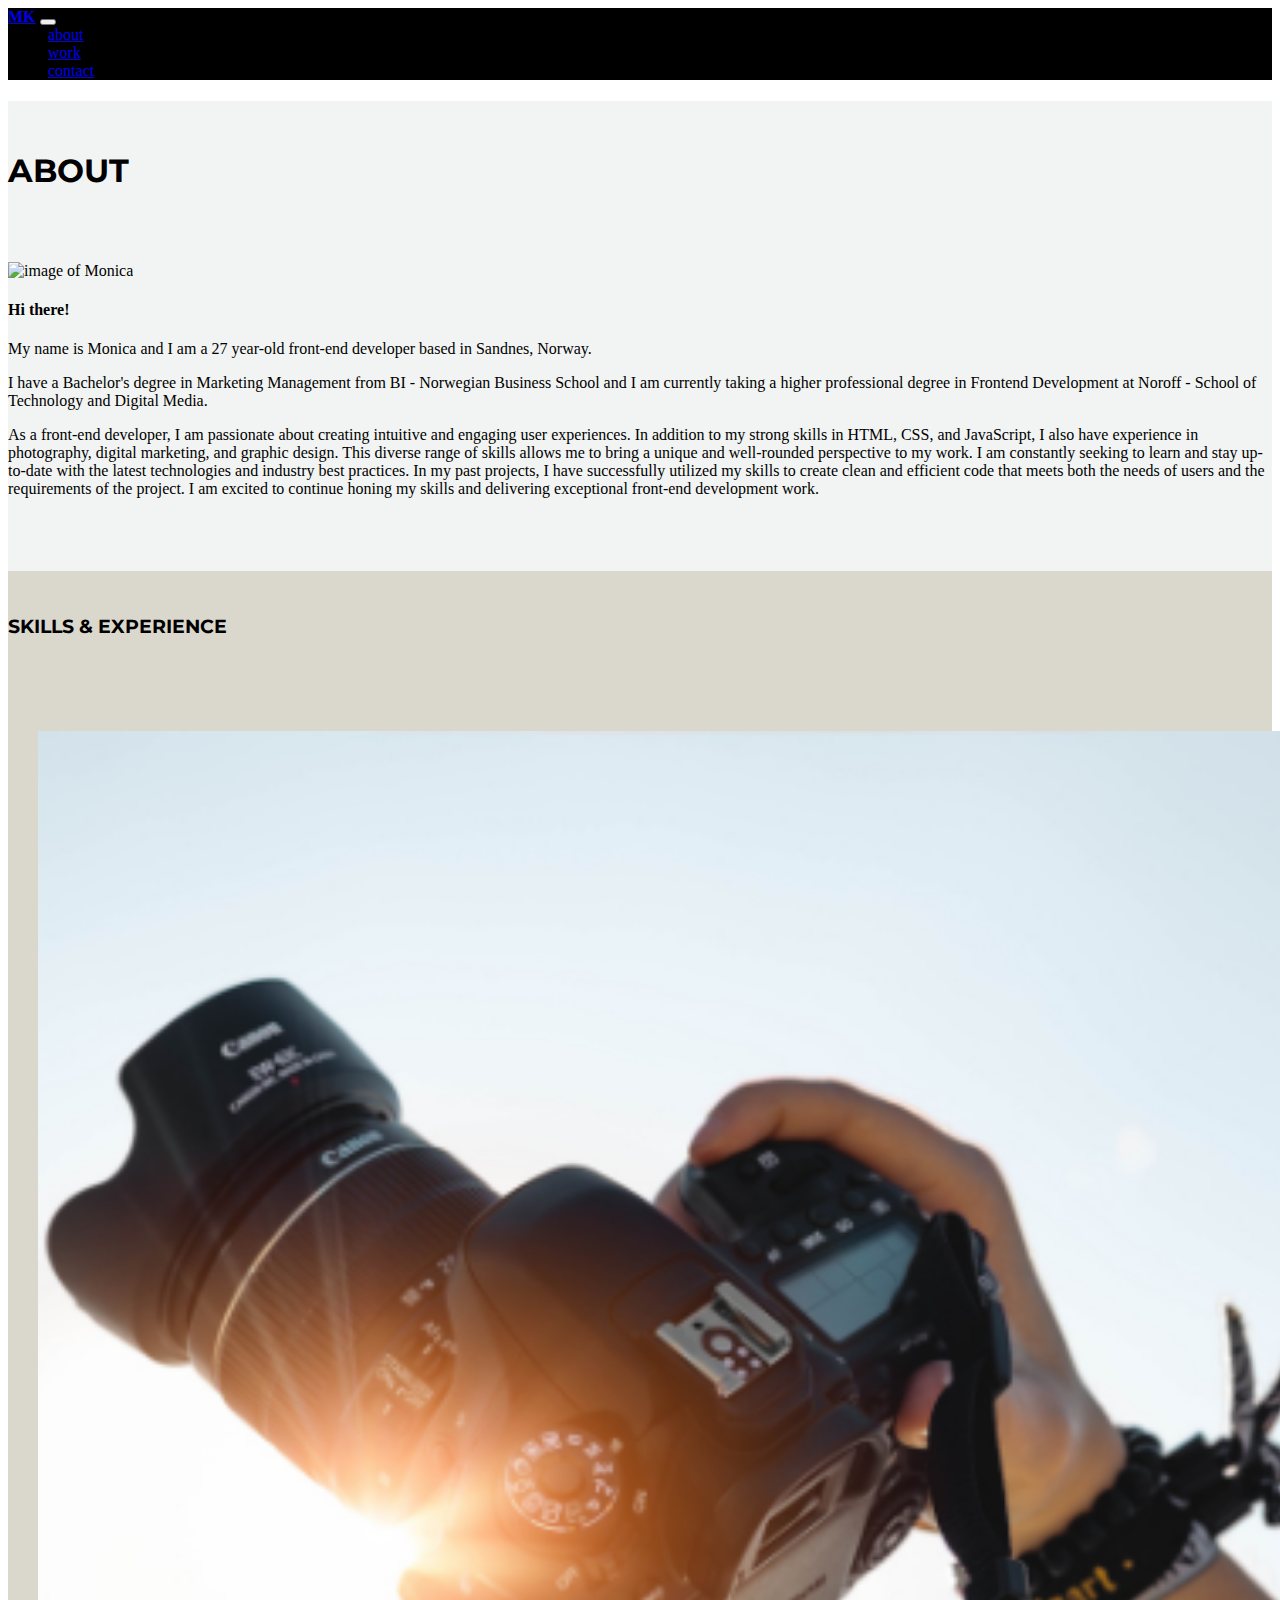
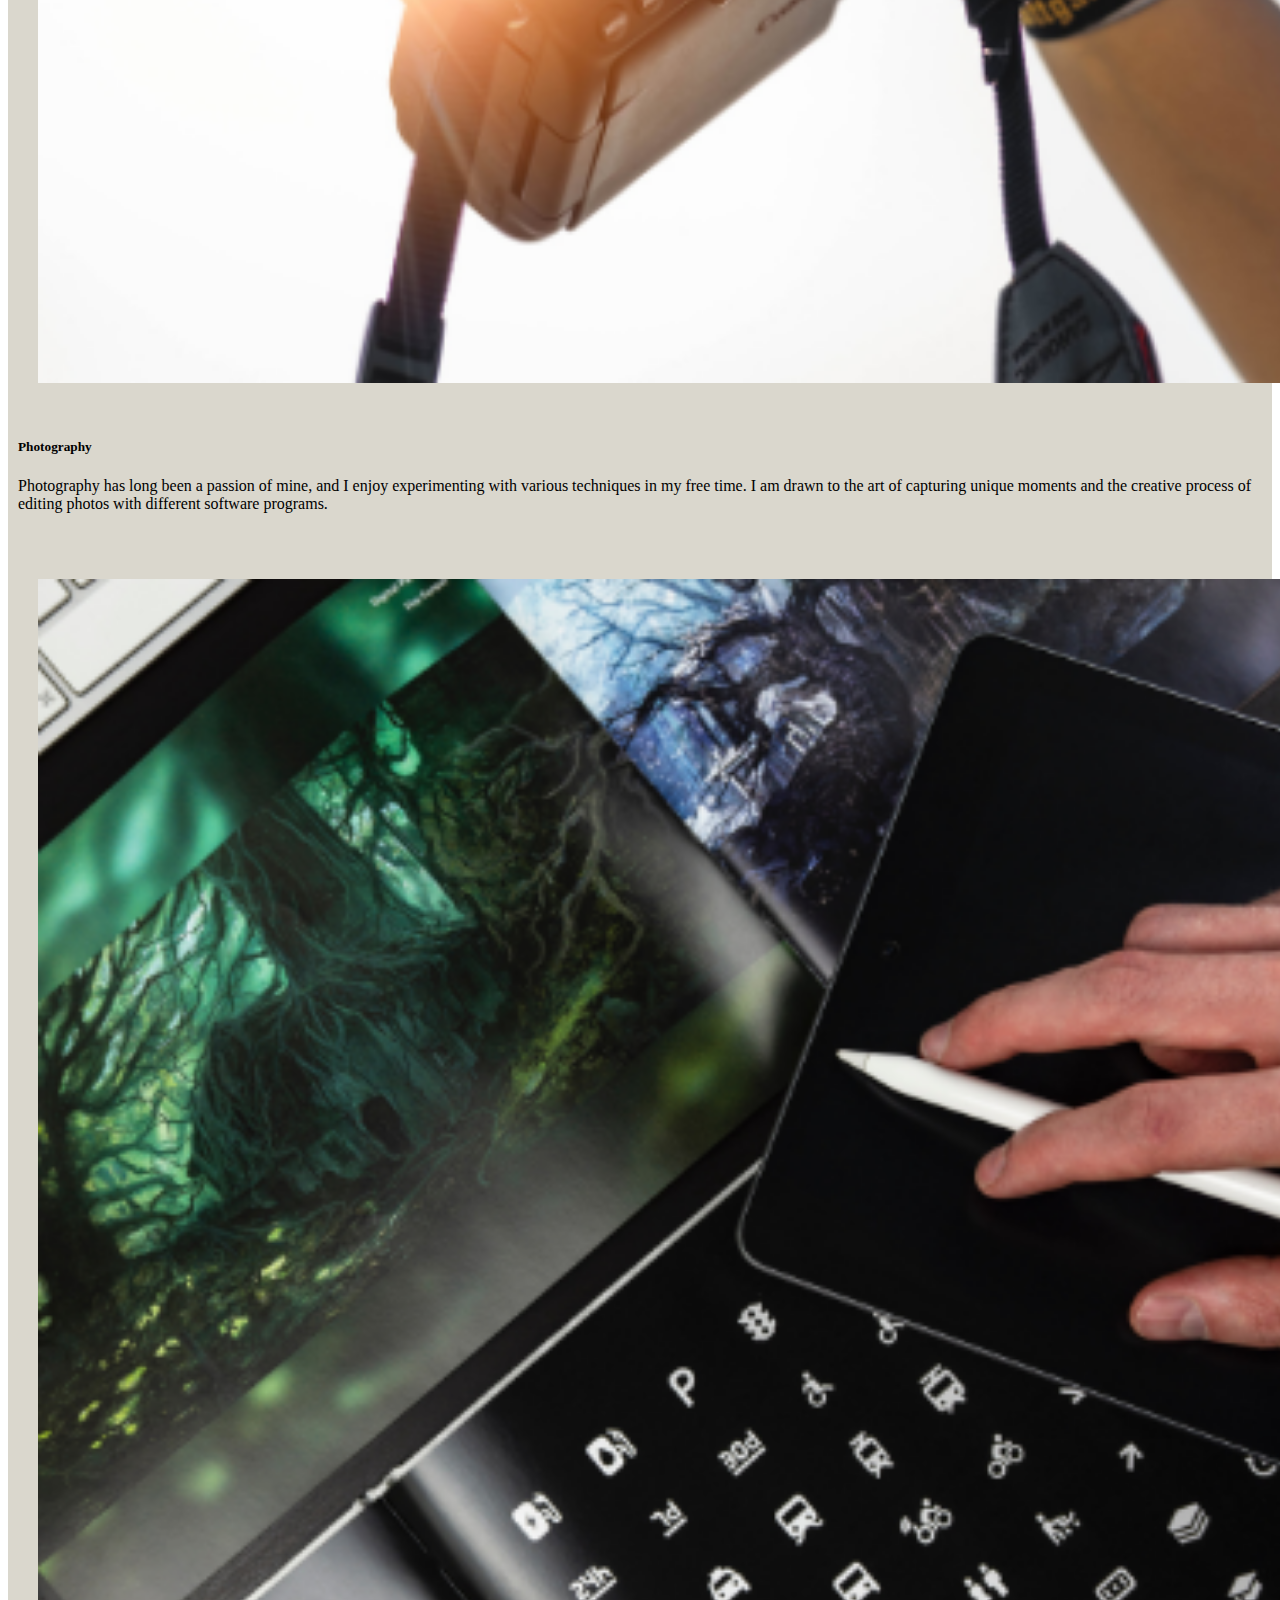
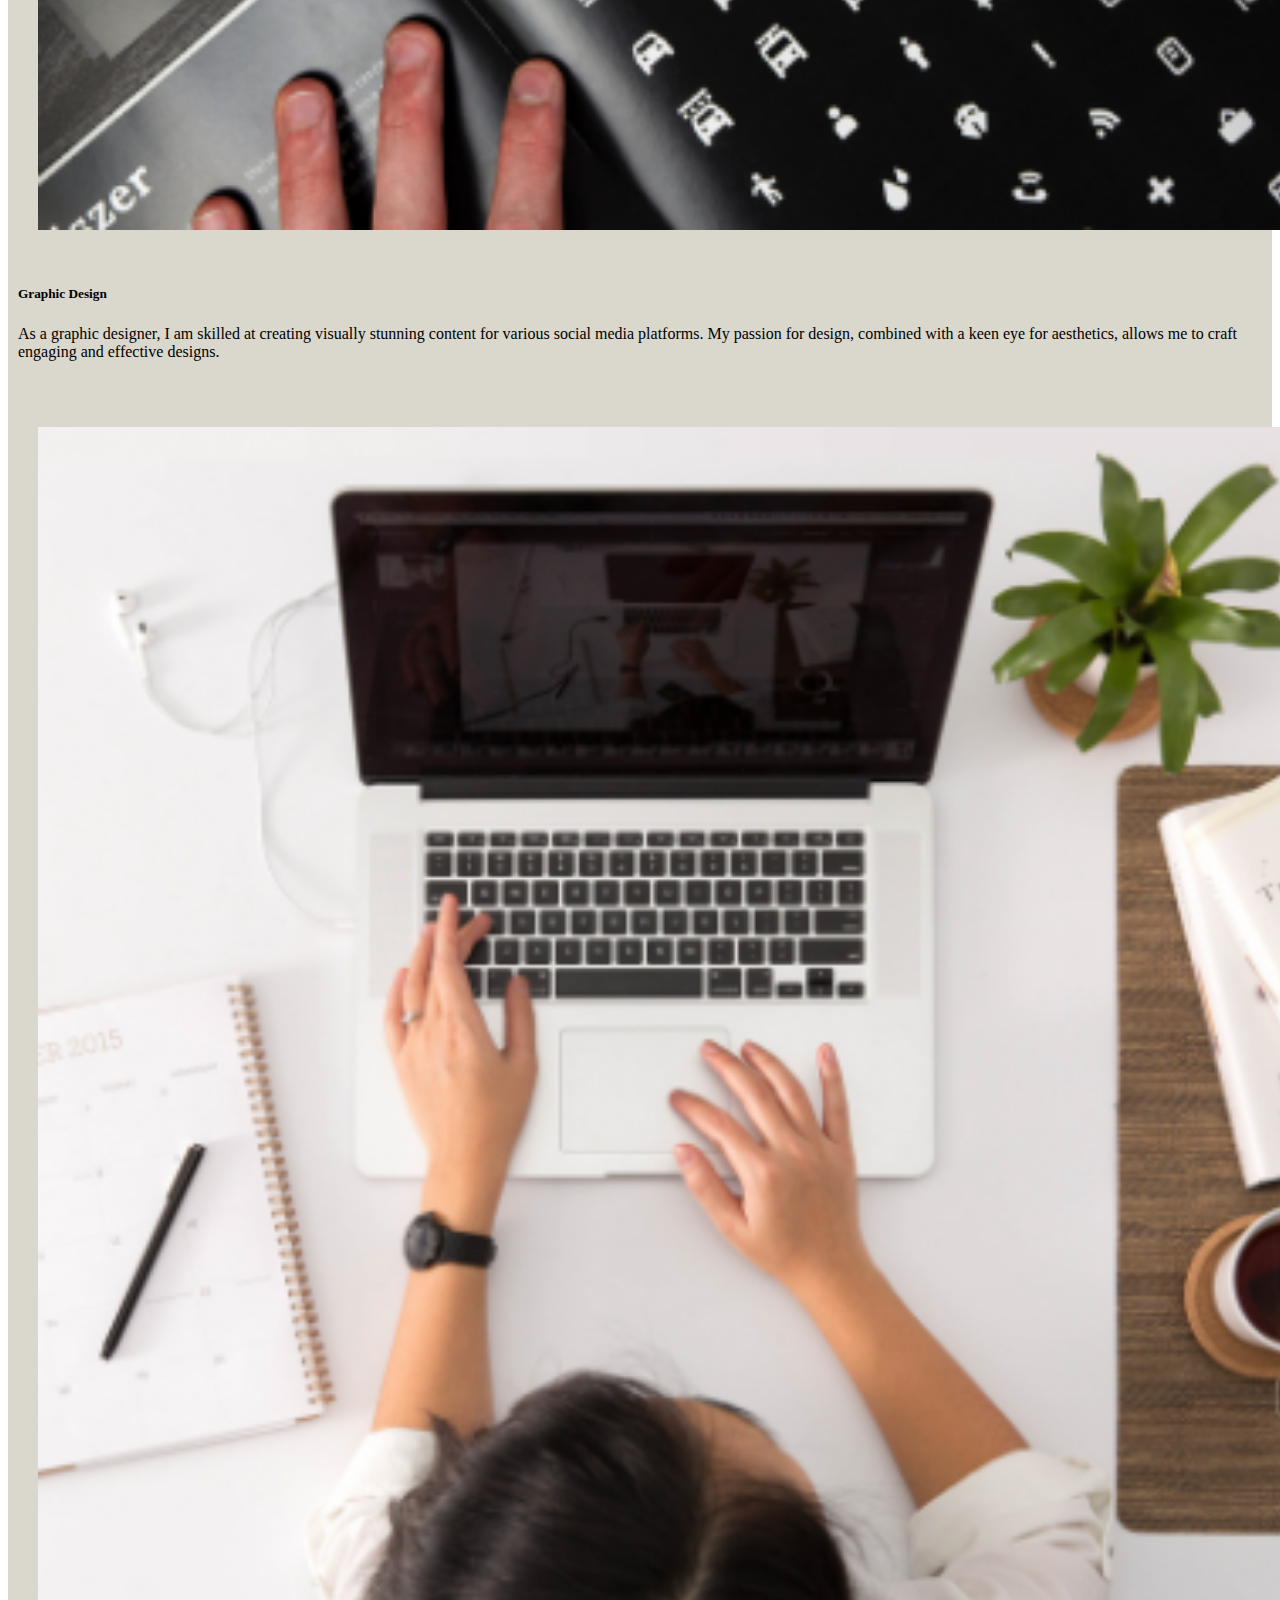
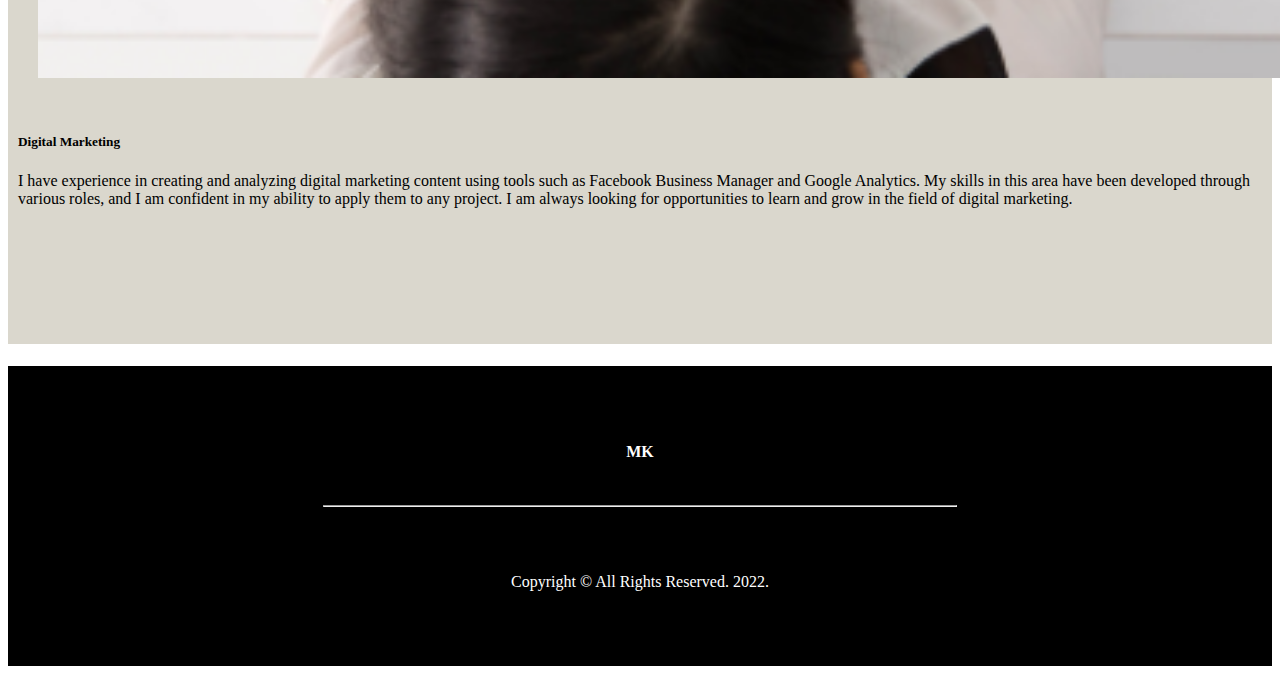
==== commit 9fba89ae: "update portfolio" ====
--- a/about.html
+++ b/about.html
@@ -73,7 +73,7 @@
             
                 <div class="col about-description">
                     <h4>Hi there!</h4>
-                    <p>My name is Monica and I am a 26 year-old frontend-developer based in Sandnes, Norway.</p>
+                    <p>My name is Monica and I am a 27 year-old front-end developer based in Sandnes, Norway.</p>
 
                     <p>I have a Bachelor's degree in Marketing Management from BI - Norwegian Business School and I am currently taking a higher
                     professional degree in Frontend Development at Noroff - School of Technology and Digital Media.</p>
@@ -101,9 +101,10 @@
                         <img src="/img/about1.png" class="card-img-top" alt="photography example image">
                         <div class="card-body">
                             <h5 class="card-title">Photography</h5>
-                            <p class="card-text">Photography has always been one of my favorite hobbies to experiment with in my free time. I love the feeling of capturing unique moments and the process of editing photos with different software programs.
-                            <br><br>
-                            Feel free to contact me if you want to hire me as a photographer to your event.
+                            <p class="card-text">
+                                Photography has long been a passion of mine, and I enjoy experimenting with various techniques in my free time. I am
+                                drawn to the art of capturing unique moments and the creative process of editing photos with different software
+                                programs.
                             </p>
                         </div>
                     </div>
@@ -111,9 +112,9 @@
                         <img src="/img/about2.png" class="card-img-top" alt="graphic design example image">
                         <div class="card-body">
                             <h5 class="card-title">Graphic Design</h5>
-                            <p class="card-text">I love experimenting with different graphic design programs, editing photos, and contents for various social media platforms.
-                            <br><br>
-                            If you are looking for a graphic designer to design content(s) for your website, do not hesitate to contact me.
+                            <p class="card-text">
+                                As a graphic designer, I am skilled at creating visually stunning content for various social media platforms. My passion
+                                for design, combined with a keen eye for aesthetics, allows me to craft engaging and effective designs. 
                             </p>
                         </div>
                     </div>
@@ -121,8 +122,11 @@
                         <img src="/img/about3.png" class="card-img-top" alt="digital marketing example image">
                         <div class="card-body">
                             <h5 class="card-title">Digital Marketing</h5>
-                            <p class="card-text">I have experience working with digital marketing from various jobs, where I have created content(s) for different
-                            companies and analyzed the engagement of the content(s) using Facebook Business Manager and Google Analytics.</p>
+                            <p class="card-text">
+                                I have experience in creating and analyzing digital marketing content using tools such as Facebook Business Manager and
+                                Google Analytics. My skills in this area have been developed through various roles, and I am confident in my ability to
+                                apply them to any project. I am always looking for opportunities to learn and grow in the field of digital marketing.
+                            </p>
                         </div>
                     </div>
                 </div>
@@ -137,7 +141,7 @@
         <div class="footer">
             <h4>MK</h4>
             <hr>
-            <p>Copyright © All rights reserved. 2022.</p>
+            <p>Copyright © All Rights Reserved. 2022.</p>
         </div>
     </footer>
 
--- a/css/style.css
+++ b/css/style.css
@@ -12,13 +12,8 @@
   padding: 1rem;
 }
 
-.recent-work-container img:hover {
-  transform: scale(1.05);
-  transition: 0.5s ease;
-}
-
 .recent-work-container .card {
-  background-color: #fff;
+  background-color: #f3f3f3;
   color: black;
   border: none;
 }
@@ -48,44 +43,23 @@
   left: 50%;
   transform: translate(-50%, -50%);
   text-align: center;
-  width: fit-content;
+  width: 100%;
 }
 
 .cta h5 {
-  margin-bottom: 30px;
+  margin-bottom: 20px;
 }
 
 .cta a {
   text-decoration: none;
 }
 
-.button {
-  width: 200px;
-  height: 48px;
-  border-radius: 5px;
-  border: none;
-  transition: 0.5s;
-}
-
-.button-discover {
-  background-color: #22333B;
-  margin-right: 20px;
-  color: white;
-}
-
-.button-discover:hover {
-  background-color: white;
+.discover-btn {
+  background-color: #f3f3f3;
   color: #22333B;
-  border: 1px solid #22333B;
-}
-
-.button-contact {
-  background-color: white;
-  color: #22333B;
-  border: 1px solid #22333b;
-}
-
-.button-contact:hover {
+}
+
+.contact-btn {
   background-color: #22333B;
   color: white;
 }
@@ -170,37 +144,38 @@
   color: white;
 }
 
+.work-main p {
+  width: fit-content;
+}
+
 .work-main .card {
-  margin-bottom: 100px;
   border: none;
   margin-top: 50px;
 }
 
 .work-main .card-body {
-  background-color: #f2f4f3;
+  background-color: #f3f3f3;
   padding-bottom: 30px;
 }
 
-.work-main .work-btn {
+.work-main .viewProject-btn {
   width: 200px;
-  height: 48px;
+  height: 50px;
   border-radius: 5px;
-  border: 1px solid #22333B;
   background-color: #22333B;
   color: white;
-}
-
-.work-main .work-btn:hover {
-  background-color: white;
-  border: 1px solid black;
-  color: #22333B;
-  transition: 0.5s;
+  border: none;
+  margin: 0;
 }
 
 .work-main .card-img {
   padding: 1rem;
   margin-top: 30px;
-  background-color: white;
+  background-color: transparent;
+}
+
+.work-main .card-content {
+  padding: 1rem;
 }
 
 .contact-main {
@@ -312,4 +287,17 @@
 .footer p {
   padding-top: 50px;
 }
+
+.button {
+  width: 200px;
+  height: 50px;
+  border-radius: 5px;
+  border: none;
+  transition: 0.5s;
+  margin: 0.5rem;
+}
+
+.button:hover {
+  transform: scale(1.1);
+}
 /*# sourceMappingURL=style.css.map */